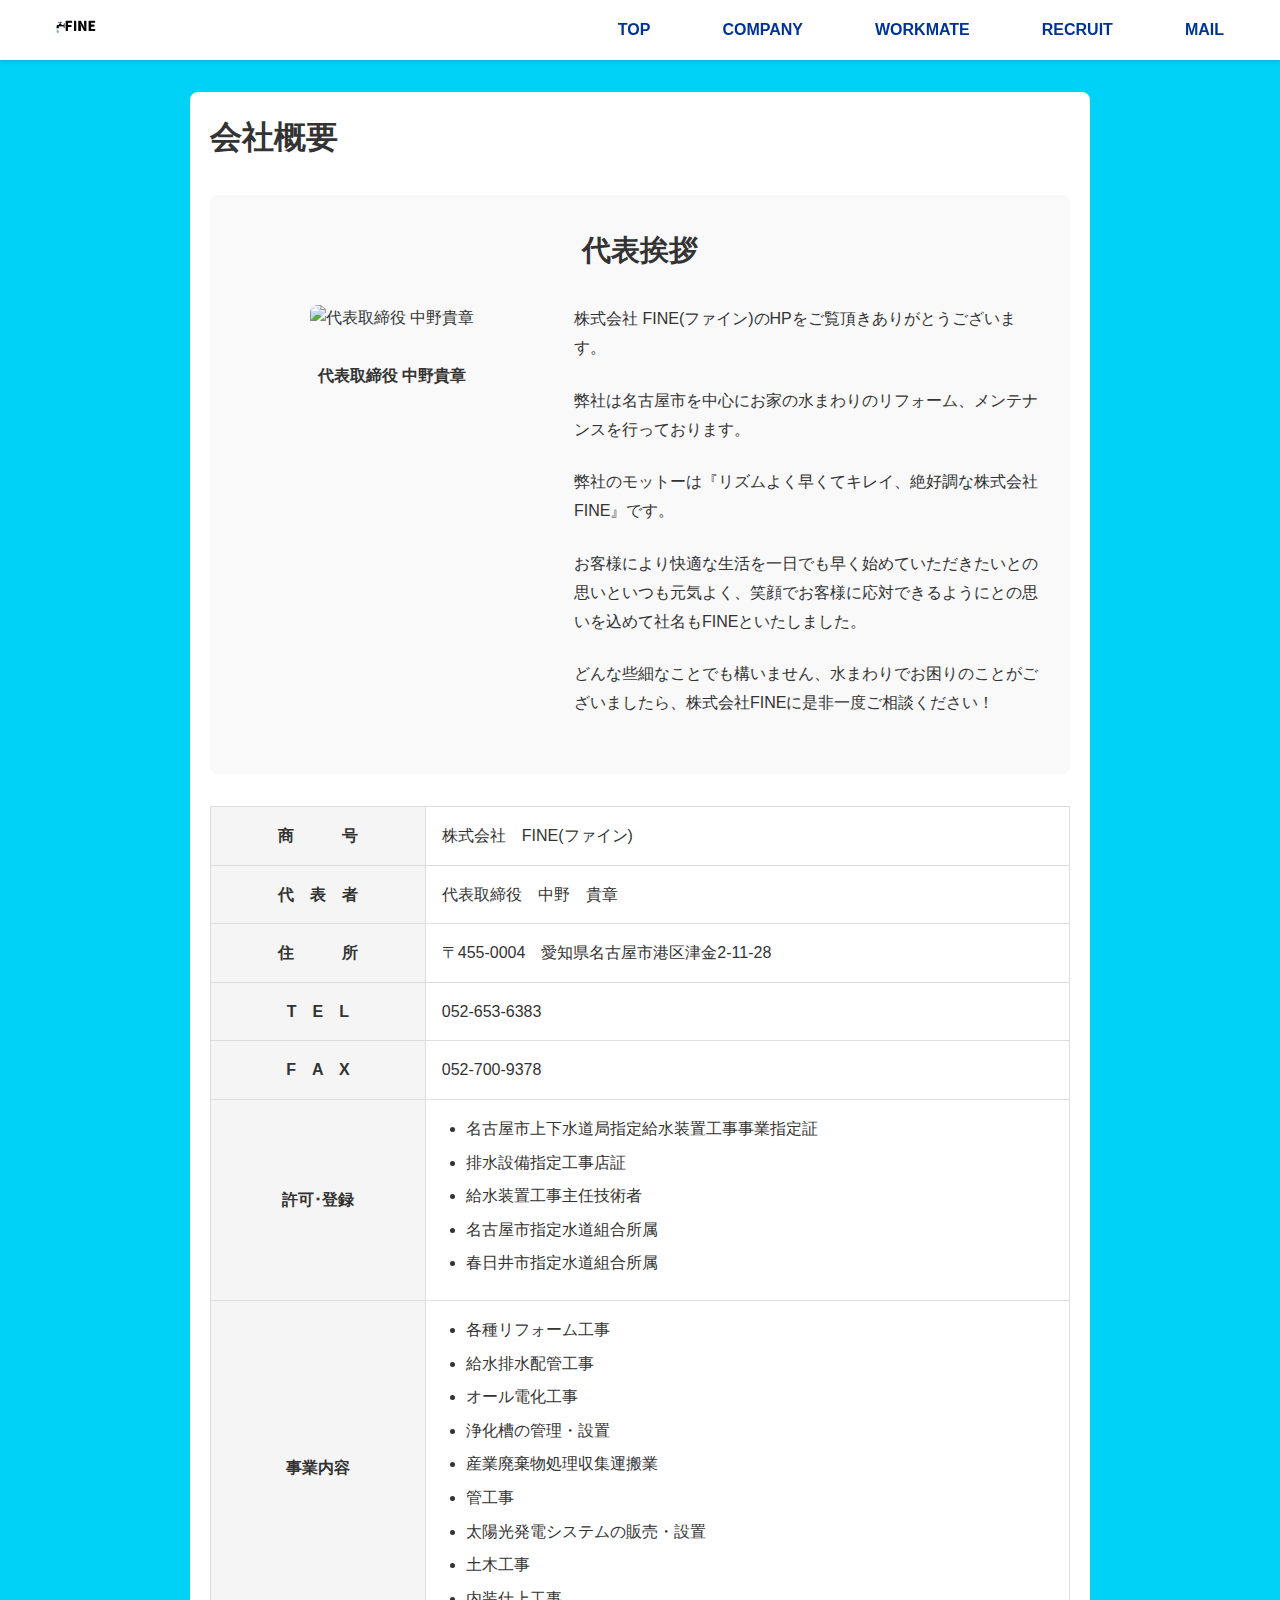
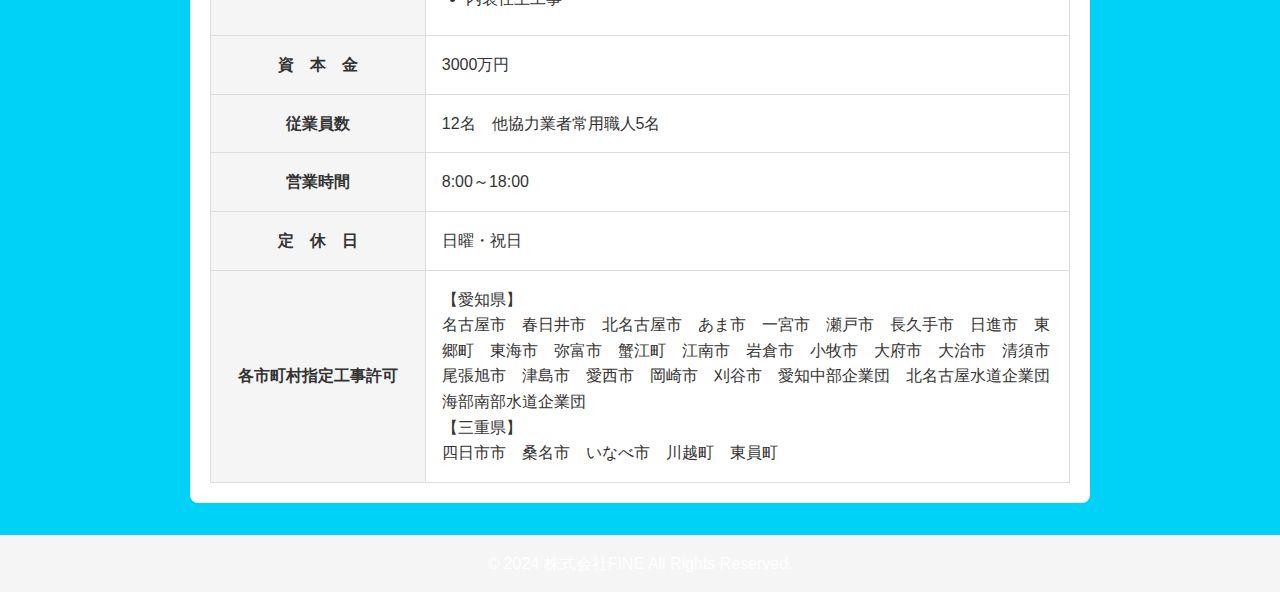
==== company.html @ 8efddee1 "Update company.html" ====
<!DOCTYPE html>
<html lang="ja">
<head>
    <meta charset="UTF-8">
    <meta name="viewport" content="width=device-width, initial-scale=1.0">
    <title>会社概要 - 株式会社FINE</title>
    <link rel="stylesheet" href="css/style.css">
    <link rel="stylesheet" href="css/layout.css">
</head>
<body>
    <header>
        <nav>
            <div class="logo">
                <a href="index.html">
                    <img src="Photoroom_20250212_174840.png" alt="FINE" class="logo-image">
                </a>
            </div>
            <ul>
                <li><a href="index.html">TOP</a></li>
                <li><a href="company.html">COMPANY</a></li>
                <li><a href="workmate.html">WORKMATE</a></li>
                <li><a href="recruit.html">RECRUIT</a></li>
                <li><a href="mail.html">MAIL</a></li>
            </ul>
        </nav>
    </header>

    <main>
        <section class="company-info">
            <h1>会社概要</h1>

            <!-- 代表挨拶セクションを追加 -->
            <div class="ceo-message">
                <h2>代表挨拶</h2>
                <div class="message-content">
                    <div class="ceo-image">
                        <img src="IMG＿ceo.png" alt="代表取締役 中野貴章">
                        <p class="ceo-name">代表取締役 中野貴章</p>
                    </div>
                    <div class="message-text">
                        <p>株式会社 FINE(ファイン)のHPをご覧頂きありがとうございます。</p>
                        <p>弊社は名古屋市を中心にお家の水まわりのリフォーム、メンテナンスを行っております。</p>
                        <p>弊社のモットーは『リズムよく早くてキレイ、絶好調な株式会社FINE』です。</p>
                        <p>お客様により快適な生活を一日でも早く始めていただきたいとの思いといつも元気よく、笑顔でお客様に応対できるようにとの思いを込めて社名もFINEといたしました。</p>
                        <p>どんな些細なことでも構いません、水まわりでお困りのことがございましたら、株式会社FINEに是非一度ご相談ください！</p>
                    </div>
                </div>
            </div>

            <table class="company-info-table">
                <tr>
                    <th>商　　　号</th>
                    <td>株式会社　FINE(ファイン)</td>
                </tr>
                <tr>
                    <th>代　表　者</th>
                    <td>代表取締役　中野　貴章</td>
                </tr>
                <tr>
                    <th>住　　　所</th>
                    <td>〒455-0004　愛知県名古屋市港区津金2-11-28</td>
                </tr>
                <tr>
                    <th>T　E　L</th>
                    <td>052-653-6383</td>
                </tr>
                <tr>
                    <th>F　A　X</th>
                    <td>052-700-9378</td>
                </tr>
                <tr>
                    <th>許可･登録</th>
                    <td>
                        <ul>
                            <li>名古屋市上下水道局指定給水装置工事事業指定証</li>
                            <li>排水設備指定工事店証</li>
                            <li>給水装置工事主任技術者</li>
                            <li>名古屋市指定水道組合所属</li>
                            <li>春日井市指定水道組合所属</li>
                        </ul>
                    </td>
                </tr>
                <tr>
                    <th>事業内容</th>
                    <td>
                        <ul>
                            <li>各種リフォーム工事</li>
                            <li>給水排水配管工事</li>
                            <li>オール電化工事</li>
                            <li>浄化槽の管理・設置</li>
                            <li>産業廃棄物処理収集運搬業</li>
                            <li>管工事</li>
                            <li>太陽光発電システムの販売・設置</li>
                            <li>土木工事</li>
                            <li>内装仕上工事</li>
                        </ul>
                    </td>
                </tr>
                <tr>
                    <th>資　本　金</th>
                    <td>3000万円</td>
                </tr>
                <tr>
                    <th>従業員数</th>
                    <td>12名　他協力業者常用職人5名</td>
                </tr>
                <tr>
                    <th>営業時間</th>
                    <td>8:00～18:00</td>
                </tr>
                <tr>
                    <th>定　休　日</th>
                    <td>日曜・祝日</td>
                 <tr>
                    <th>各市町村指定工事許可</th>
                    <td>
                        <p>【愛知県】</p>
                        <p>名古屋市　春日井市　北名古屋市　あま市　一宮市　瀬戸市　長久手市　日進市　東郷町　東海市　弥富市　蟹江町　江南市　岩倉市　小牧市　大府市　大治市　清須市　尾張旭市　津島市　愛西市　岡崎市　刈谷市　愛知中部企業団　北名古屋水道企業団　海部南部水道企業団</p>
                        <p>【三重県】</p>
                        <p>四日市市　桑名市　いなべ市　川越町　東員町</p>

                    </td>
                </tr>
            </table>
        </section>
    </main>

    <footer>
        <p>&copy; 2024 株式会社FINE All Rights Reserved.</p>
    </footer>
</body>
</html>
---- css/style.css ----
* {
    margin: 0;
    padding: 0;
    box-sizing: border-box;
}

body {
    margin: 0;
    padding: 0;
    min-height: 100vh;
    display: flex;
    flex-direction: column;
    overflow-x: hidden; /* 横スクロールを防止 */
    font-family: 'Helvetica Neue', Arial, sans-serif;
    line-height: 1.6;
    background-color: #00d1f6;  /* 明るい水色 */
    color: #333333;  /* 濃いグレー */
}

header {
    position: fixed;
    top: 0;
    left: 0;
    width: 100%;
    background-color: white;
    z-index: 1000;
    box-shadow: 0 2px 5px rgba(0,0,0,0.1);
    height: 60px;
}

nav {
    display: flex;
    justify-content: space-between;
    align-items: center;
    height: 100%;
    max-width: 1200px;  /* 追加：最大幅を設定 */
    margin: 0 auto;    /* 追加：中央揃え */
    padding: 0 40px;
}

.logo {
    display: flex;
    align-items: center;
}

.logo-image {
    height: 60px;
    width: auto;
    padding: 5px 0;
}

nav ul {
    display: flex;
    list-style: none;
    margin: 0;
    align-items: center;  /* 追加：縦方向の中央揃え */
}

nav ul li {
    margin-left: 2.5rem;
}

nav ul li a {
    color: #003399;
    text-decoration: none;
    font-weight: bold;
    font-size: 16px;  /* 追加：フォントサイズを統一 */
}

/* レスポンシブ対応 */
@media (max-width: 768px) {
    header {
        height: auto;
        min-height: 60px;
    }

    nav {
        flex-direction: column;
        padding: 10px 20px;
    }

    .logo-image {
        height: 40px;
    }

    nav ul {
        width: 100%;
        justify-content: center;
        padding: 0;
        gap: 15px;
        flex-wrap: wrap;
    }

    nav ul li {
        margin: 0;
    }

    nav ul li a {
        font-size: 14px;
        padding: 5px 10px;
    }

    /* スマホでのメインコンテンツの調整 */
    main {
        padding-top: 120px; /* スマホ用ヘッダーの高さに合わせて調整 */
    }

    /* ヒーローセクションの調整 */
    .hero {
        margin-top: 0; /* マージンをリセット */
    }
}

/* さらに小さい画面用の調整 */
@media (max-width: 480px) {
    main {
        padding-top: 140px; /* より小さい画面用にパディングを調整 */
    }

    .logo-image {
        height: 35px;  /* さらに小さい画面用にロゴサイズを調整 */
    }

    nav ul li {
        margin: 0.2rem 0.3rem;
    }

    nav ul li a {
        font-size: 0.8rem;
        padding: 4px 8px;
    }

    .hero h1 {
        font-size: 1.5rem;
    }
}

main {
    width: 100%;
    padding-top: 60px; /* ヘッダーの高さ分のパディングを追加 */
    margin: 0;
}

/* ヒーローセクションの基本設定 */
.hero {
    position: relative;
    width: 100vw;
    margin: 0;
    overflow: hidden;
    height: calc(100vh - 60px);  /* 変更: 戻す */
    display: flex;
    justify-content: center;
    align-items: center;
    left: 50%;
    transform: translateX(-50%);
    margin-top: 0; /* マージンをリセット */
}

/* 固定画像とスライドショーの共通設定 */
.hero-fixed,
.slideshow {
    position: absolute;
    top: 0;  /* 変更: 60pxから0に戻す */
    left: 0;
    transform: none;
    width: 100%;
    height: 100%;  /* 変更: 100%に戻す */
}

/* 画像の基本設定 */
.hero-fixed img,
.slide img {
    width: 100%;
    height: 100%;
    object-fit: cover;
    object-position: center center;  /* 変更: 明示的に中央配置を指定 */
}

/* スライドの設定 */
.slide {
    position: absolute;
    top: 50%;
    left: 50%;
    transform: translate(-50%, -50%);
    display: none;
    width: 100%;
    height: 100%;
}

.slide.active {
    display: block;
}

/* フェードアニメーション */
.fade {
    animation-name: fade;
    animation-duration: 1.5s;
}

@keyframes fade {
    from {opacity: 0.4}
    to {opacity: 1}
}

.plumber-illustration {
    width: 100%;
    height: auto;
    display: block;
    max-width: 100%;
    object-fit: contain;
}

.hero-content {
    width: 100%;
    background-color: #808080;
    padding: 1.5rem 0;
    text-align: center;
    position: relative;
    margin-top: -4px;
}

.hero h1 {
    color: #ffffff;
    font-size: 3rem;
    margin: 0;
    text-shadow: 1px 1px 3px rgba(0, 0, 0, 0.3);
}

.cta-button {
    display: inline-block;
    padding: 1rem 3rem;
    background-color: #ffffff;
    color: #003399;
    text-decoration: none;
    border-radius: 4px;
    font-weight: bold;
    transition: all 0.3s ease;
    margin-bottom: 0.5rem;
}

.cta-button:hover {
    background-color: #e6f3ff;
    color: #003399;
}

/* レスポンシブ設定 */
@media (max-width: 768px) {
    .hero {
        height: 400px; /* タブレット用の高さはそのまま */
    }

    .hero h1 {
        font-size: 2rem;
    }

    .plumber-illustration {
        width: 100%;
        height: auto;
    }

    .cta-button {
        padding: 0.8rem 2rem;
    }
}

@media (max-width: 480px) {
    .hero {
        height: 300px; /* スマートフォン用の高さ */
    }
}

.news ul {
    list-style: none;
    margin-top: 1rem;
}

.news li {
    padding: 0.5rem 0;
    border-bottom: 1px solid #eee;
}

.company-info,
main section {    /* すべてのメインコンテンツセクション */
    background-color: white;    /* コンテンツ部分は白背景に */
    padding: 20px;
    border-radius: 8px;
    margin: 20px auto;
    max-width: 1200px;
}

.company-info table {
    width: 100%;
    margin-top: 2rem;
}

.company-info th,
.company-info td {
    padding: 1rem;
    border: 1px solid #ddd;
}

.company-info p,
.company-info td {
    color: #333333;  /* 濃いグレー */
}

.member {
    margin: 2rem 0;
}

.job-posting {
    margin: 2rem 0;
}

.form-group {
    margin-bottom: 1rem;
}

label {
    display: block;
    margin-bottom: 0.5rem;
}

input,
textarea {
    width: 100%;
    padding: 0.5rem;
    margin-bottom: 1rem;
}

button {
    background-color: #333;
    color: #fff;
    padding: 0.5rem 2rem;
    border: none;
    cursor: pointer;
}

button:hover {
    background-color: #555;
}

footer {
    background-color: #333;
    color: #fff;
    text-align: center;
    padding: 1rem;
    margin-top: 2rem;
}

/* 代表挨拶のスタイル */
.ceo-message {
    margin: 3rem 0;
    padding: 2rem;
    background: #f9f9f9;
    border-radius: 8px;
}

.ceo-message h2 {
    font-size: 1.8rem;
    margin-bottom: 2rem;
    text-align: center;
    color: #333;
}

.message-content {
    display: flex;
    gap: 2rem;
    align-items: flex-start;
}

.ceo-image {
    flex: 0 0 300px;
    text-align: center;
}

.ceo-image img {
    width: 100%;
    border-radius: 8px;
    margin-bottom: 1rem;
}

.message-text {
    flex: 1;
}

.message-text p {
    margin-bottom: 1.5rem;
    line-height: 1.8;
}

.ceo-signature {
    text-align: right;
    font-weight: bold;
    margin-top: 2rem;
}

.ceo-name {
    font-weight: bold;
    margin-top: 1rem;
}

/* レスポンシブ対応 */
@media (max-width: 768px) {
    .message-content {
        flex-direction: column;
        align-items: center;
    }

    .ceo-image {
        margin-bottom: 2rem;
    }
}

/* カーソル共有のスタイル */
.shared-cursor {
    position: absolute;
    width: 2px;
    height: 20px;
    pointer-events: none;
    z-index: 1000;
    animation: blink 1s infinite;
}

@keyframes blink {
    50% { opacity: 0; }
}

.editor-name {
    position: absolute;
    font-size: 12px;
    background: inherit;
    padding: 2px 4px;
    border-radius: 3px;
    white-space: nowrap;
    transform: translateY(-100%);
}

[contenteditable="true"] {
    position: relative;
    outline: 1px dashed #ccc;
    padding: 5px;
    min-height: 1em;
}

[contenteditable="true"]:focus {
    outline: 2px solid #007bff;
}

.recruit-container {
    display: flex;
    margin: 20px;
}

.recruit-tabs {
    width: 200px;
    background: #f5f5f5;
    padding: 20px 0;
}

.recruit-tabs ul {
    list-style: none;
    padding: 0;
    margin: 0;
}

.recruit-tabs li {
    padding: 10px 20px;
    border-left: 4px solid transparent;
}

.recruit-tabs li:hover {
    background: #e0e0e0;
    border-left-color: #666;
}

.recruit-tabs a {
    text-decoration: none;
    color: #333;
    display: block;
}

.recruit-content {
    flex: 1;
    padding: 20px;
}

.tab-content {
    display: none;
    padding: 20px;
}

.tab-content.active {
    display: block;
}

/* タブの切り替えのためのJavaScript用スタイル */
.tab-content:target {
    display: block;
}

.recruit-message {
    background: #f5f5f5;
    padding: 2rem;
    margin-bottom: 2rem;
    border-radius: 8px;
}

.recruit-message p {
    margin-bottom: 1rem;
    line-height: 1.8;
}

.salary-table {
    margin: 2rem 0;
}

.salary-row {
    border-bottom: 1px solid #eee;
    padding: 1rem 0;
}

.salary-row h4 {
    color: #007bff;
    margin-bottom: 0.5rem;
}

.contact-info {
    background: #f8f9fa;
    padding: 1.5rem;
    border-radius: 8px;
    margin-top: 1rem;
}

.contact-info a {
    color: #007bff;
    text-decoration: none;
}

.contact-info a:hover {
    text-decoration: underline;
}

.footer-nav {
    background: #f8f9fa;
    padding: 2rem 0;
}

.footer-nav ul {
    display: flex;
    justify-content: center;
    flex-wrap: wrap;
    gap: 2rem;
    list-style: none;
}

.footer-nav a {
    color: #333;
    text-decoration: none;
}

.footer-nav a:hover {
    color: #007bff;
}

.copyright {
    text-align: center;
    padding: 1rem 0;
    background: #333;
    color: #fff;
}

.company-info-table ul {
    list-style: disc;  /* 黒丸のリストマーカーを設定 */
    padding-left: 1.5em;  /* 左の余白を追加 */
    margin: 0;
}

.company-info-table ul li {
    margin-bottom: 0.5rem;
}

.contact {
    max-width: 800px;
    margin: 0 auto;
    padding: 2rem;
}

.contact-intro {
    margin-bottom: 2rem;
}

.required-notice {
    color: #ff4444;
    margin: 1rem 0;
}

.contact-form {
    background: #f5f5f5;
    padding: 2rem;
    border-radius: 8px;
}

.form-group {
    margin-bottom: 1.5rem;
}

.form-group label {
    display: block;
    margin-bottom: 0.5rem;
    font-weight: bold;
}

.required {
    color: #ff4444;
    margin-left: 0.3rem;
}

.form-group input[type="text"],
.form-group input[type="email"],
.form-group input[type="tel"],
.form-group textarea {
    width: 100%;
    padding: 0.8rem;
    border: 1px solid #ddd;
    border-radius: 4px;
}

.radio-group {
    display: flex;
    flex-wrap: wrap;
    gap: 1rem;
    margin-top: 0.5rem;
}

.radio-label {
    display: inline-flex;
    align-items: center;
    margin-right: 1rem;
    white-space: nowrap;
}

/* ラジオボタンのスタイルを統一 */
.radio-label input[type="radio"] {
    margin: 0;
    width: 16px;  /* ラジオボタンのサイズを統一 */
    height: 16px;  /* ラジオボタンのサイズを統一 */
}

/* ラジオボタンとテキストの間隔を統一 */
.radio-text {
    margin-left: 8px;  /* ラジオボタンとテキストの間隔を統一 */
    font-size: 14px;  /* テキストサイズを統一 */
    line-height: 1;  /* 行の高さを統一 */
}

/* スマートフォン用のスタイル */
@media screen and (max-width: 480px) {
    .radio-group {
        flex-direction: row;
        flex-wrap: wrap;
        gap: 0.5rem 1rem;
    }
    
    .radio-label {
        margin: 0;  /* マージンをリセット */
    }

    .radio-text {
        margin-left: 6px;  /* スマホ用に少し狭める */
        font-size: 13px;  /* スマホ用に少し小さく */
    }
}

textarea {
    min-height: 150px;
}

.form-button {
    text-align: center;
    margin-top: 2rem;
}

.form-button button {
    background: #007bff;
    color: white;
    padding: 1rem 3rem;
    border: none;
    border-radius: 4px;
    cursor: pointer;
    font-size: 1.1rem;
}

.form-button button:hover {
    background: #0056b3;
}

.form-group input[type="text"]::placeholder {
    color: #999;
    font-size: 0.9em;
}

/* 郵便番号入力欄のスタイル */
#postal {
    width: 200px;  /* 郵便番号用に幅を調整 */
}

.address-group {
    display: flex;
    flex-direction: column;
    gap: 1rem;
}

.address-group select {
    width: 200px;
    padding: 0.8rem;
    border: 1px solid #ddd;
    border-radius: 4px;
    background-color: #fff;
}

.address-group select:focus {
    outline: none;
    border-color: #007bff;
}

/* セレクトボックスの矢印をカスタマイズ */
.address-group select {
    appearance: none;
    -webkit-appearance: none;
    -moz-appearance: none;
    background-image: url("data:image/svg+xml;charset=UTF-8,%3csvg xmlns='http://www.w3.org/2000/svg' viewBox='0 0 24 24' fill='none' stroke='currentColor' stroke-width='2' stroke-linecap='round' stroke-linejoin='round'%3e%3cpolyline points='6 9 12 15 18 9'%3e%3c/polyline%3e%3c/svg%3e");
    background-repeat: no-repeat;
    background-position: right 0.7rem center;
    background-size: 1em;
    padding-right: 2.5rem;
}

/* 採用ページのナビゲーション用スタイル */
.recruit-nav li a {
    color: #000000; /* 黒色に変更 */
    text-decoration: none;
    font-weight: bold;
    font-size: 1.1rem;
    transition: color 0.3s ease;
    display: block;
    padding: 8px 0;
}

.recruit-nav li a:hover {
    color: #333333; /* ホバー時の色も暗めに調整 */
}

/* 既存のナビゲーションリンクも黒に変更 */
.recruit-content ul li a {
    color: #000000;
    text-decoration: none;
    font-weight: bold;
}

.recruit-content ul li a:hover {
    color: #333333;
}

.workmate {
    max-width: 900px; /* 元の幅を維持 */
    margin: 0 auto;
    padding: 13px;
}

.workmate h1 {
    text-align: center;
    margin-bottom: 27px;
    font-size: 1.62rem; /* 10%縮小 */
}

.member-container {
    display: flex;
    flex-wrap: wrap;
    justify-content: center;
    gap: 30px; /* 元の間隔を維持 */
}

.member {
    width: calc(50% - 15px); /* 元の横幅比率を維持 */
    margin-bottom: 27px;
    text-align: center;
    padding: 13px;
    box-shadow: 0 2px 5px rgba(0,0,0,0.1);
    background: #fff;
}

.member img {
    width: 100%;
    max-width: 225px; /* 10%縮小 */
    height: auto;
    margin-bottom: 13px;
}

.member h3 {
    margin: 7px 0;
    color: #000;
    font-size: 1.08rem; /* 10%縮小 */
}

.member p {
    margin: 3px 0;
    line-height: 1.3;
    font-size: 0.81rem; /* 10%縮小 */
}

/* レスポンシブ対応 */
@media (max-width: 768px) {
    .member {
        width: 100%;
    }
    
    .workmate h1 {
        font-size: 1.35rem;
    }
    
    .member h3 {
        font-size: 0.99rem;
    }
    
    .member p {
        font-size: 0.77rem;
    }
}

@media screen and (max-width: 480px) {
    .radio-group {
        flex-direction: row;  /* 変更: columnからrowに */
        flex-wrap: wrap;
        gap: 0.5rem 1rem;  /* 縦0.5rem、横1remの間隔 */
    }
    
    .radio-label {
        margin-bottom: 0;  /* 変更: 下マージンを削除 */
        margin-right: 0;  /* 変更: 右マージンを削除 */
        min-width: auto;  /* 追加: 自然な幅に */
    }
}
---- css/layout.css ----
/* 全体のレイアウト制御 */
body {
    margin: 0;
    padding: 0;
    min-height: 100vh;
    display: flex;
    flex-direction: column;
}

main {
    max-width: 1200px;
    margin: 0 auto;
    padding: 2rem;
    width: 100%;
    box-sizing: border-box;
    flex: 1;
}

/* ヘッダーのスタイル */
header {
    width: 100%;
    background-color: #fff;
    box-shadow: 0 2px 4px rgba(0,0,0,0.1);
    position: sticky;
    top: 0;
    z-index: 1000;
}

header nav {
    max-width: 1200px;
    margin: 0 auto;
    padding: 1rem;
    display: flex;
    justify-content: space-between;
    align-items: center;
}

header nav ul {
    display: flex;
    list-style: none;
    margin: 0;
    padding: 0;
    gap: 2rem;
}

.logo-image {
    max-height: 50px;
    width: auto;
}

/* 会社概要ページのスタイル */
.company-info {
    max-width: 900px;
    margin: 0 auto;
}

.company-info-table {
    width: 100%;
    border-collapse: collapse;
    margin-top: 2rem;
}

.company-info-table th,
.company-info-table td {
    padding: 1rem;
    border: 1px solid #ddd;
}

.company-info-table th {
    background-color: #f5f5f5;
    width: 25%;
    white-space: nowrap;
}

.ceo-message {
    margin: 2rem 0;
}

.message-content {
    display: flex;
    gap: 2rem;
    align-items: flex-start;
}

.ceo-image {
    flex: 0 0 300px;
}

.ceo-image img {
    width: 100%;
    height: auto;
}

/* フッターのスタイル */
footer {
    width: 100%;
    background-color: #f5f5f5;
    padding: 1rem;
    text-align: center;
    margin-top: auto;
}

/* レスポンシブ対応 */
@media screen and (max-width: 768px) {
    main {
        padding: 1rem;
    }
    
    header nav {
        flex-direction: column;
        padding: 0.5rem;
    }
    
    header nav ul {
        flex-direction: column;
        width: 100%;
        gap: 0;
    }
    
    header nav ul li {
        width: 100%;
        text-align: center;
        padding: 0.5rem 0;
        border-bottom: 1px solid #eee;
    }
    
    .message-content {
        flex-direction: column;
    }
    
    .ceo-image {
        flex: none;
        width: 100%;
        max-width: 300px;
        margin: 0 auto;
    }
    
    .company-info-table {
        font-size: 14px;
    }
    
    .company-info-table th {
        width: 35%;
    }
    
    .company-info-table th,
    .company-info-table td {
        padding: 0.5rem;
    }
}

/* 小さな画面用の追加調整 */
@media screen and (max-width: 480px) {
    .company-info-table {
        font-size: 13px;
    }
    
    .company-info-table th {
        width: 40%;
    }
    
    .company-info-table ul {
        padding-left: 1.2rem;
    }
}

/* 共通スタイル */
.recruit-sections {
    max-width: 1200px;
    margin: 0 auto;
    padding: 20px;
}

.recruit-section {
    background: #fff;
    border-radius: 12px;
    box-shadow: 0 2px 10px rgba(0,0,0,0.1);
    margin-bottom: 30px;
    padding: 20px;
}

.section-content {
    padding: 15px;
}

/* メッセージボックス */
.message-box {
    background: #f5f5f5;
    padding: 20px;
    border-radius: 8px;
    margin: 20px 0;
}

/* 給与カード */
.salary-cards {
    display: grid;
    gap: 20px;
    margin: 20px 0;
}

.salary-card {
    background: #f5f5f5;
    padding: 15px;
    border-radius: 8px;
    text-align: center;
}

/* 応募ボタン */
.contact-buttons {
    display: grid;
    gap: 15px;
    margin-top: 20px;
}

.contact-btn {
    display: flex;
    flex-direction: column;
    align-items: center;
    padding: 15px;
    border-radius: 8px;
    text-decoration: none;
    color: #fff;
}

.phone-btn {
    background: #007bff;
}

.mail-btn {
    background: #28a745;
}

/* スマートフォン向けスタイル */
@media screen and (max-width: 768px) {
    .recruit-section {
        padding: 15px;
    }

    .section-content {
        padding: 10px;
    }

    .salary-cards {
        grid-template-columns: 1fr;
    }

    .contact-buttons {
        grid-template-columns: 1fr;
    }

    h2 {
        font-size: 1.5rem;
        margin-bottom: 15px;
    }

    h3 {
        font-size: 1.2rem;
        margin-bottom: 10px;
    }
}
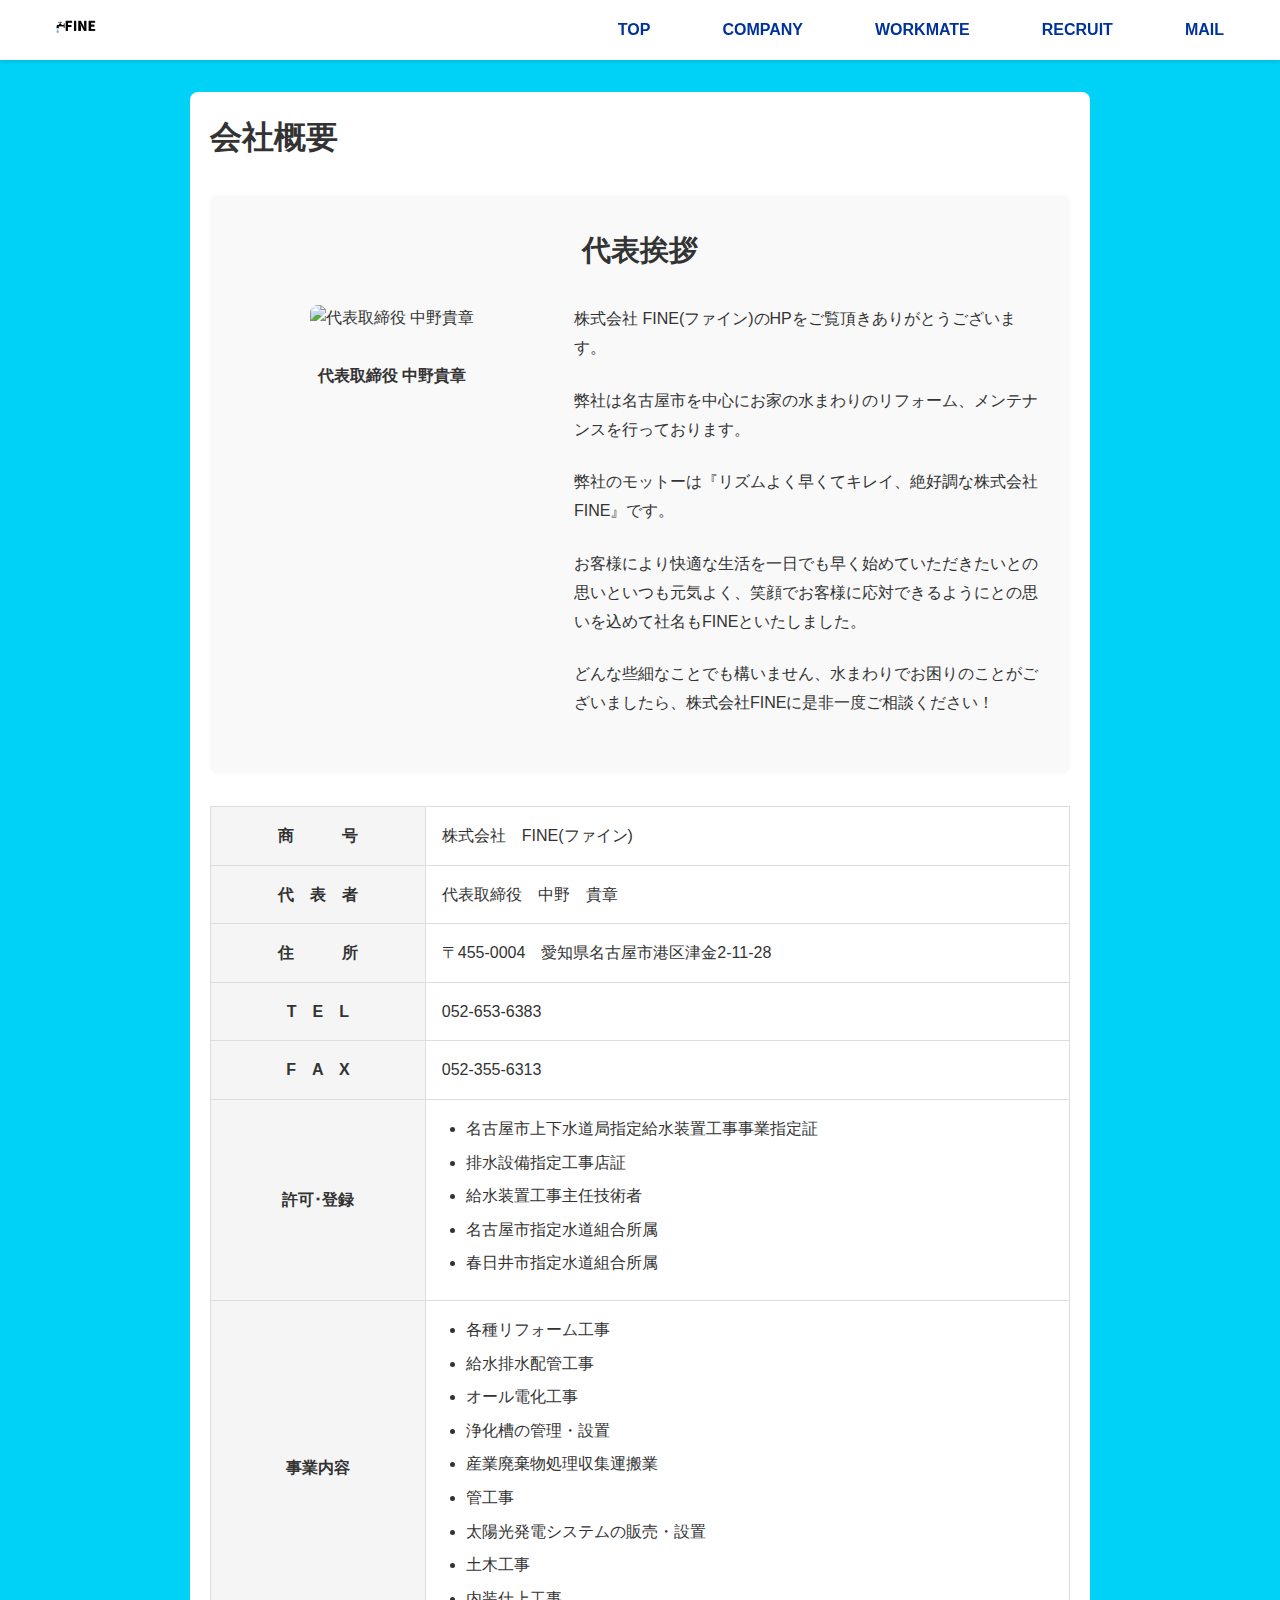
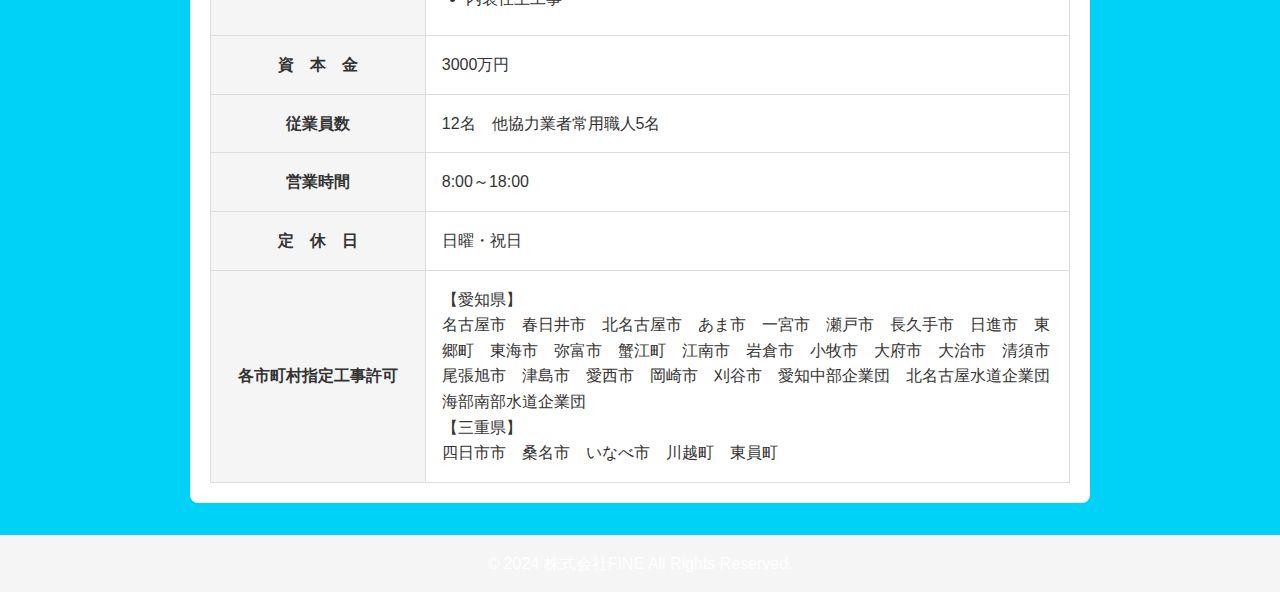
==== commit ef161828: "Update company.html" ====
--- a/company.html
+++ b/company.html
@@ -66,7 +66,7 @@
                 </tr>
                 <tr>
                     <th>F　A　X</th>
-                    <td>052-700-9378</td>
+                    <td>052-355-6313</td>
                 </tr>
                 <tr>
                     <th>許可･登録</th>
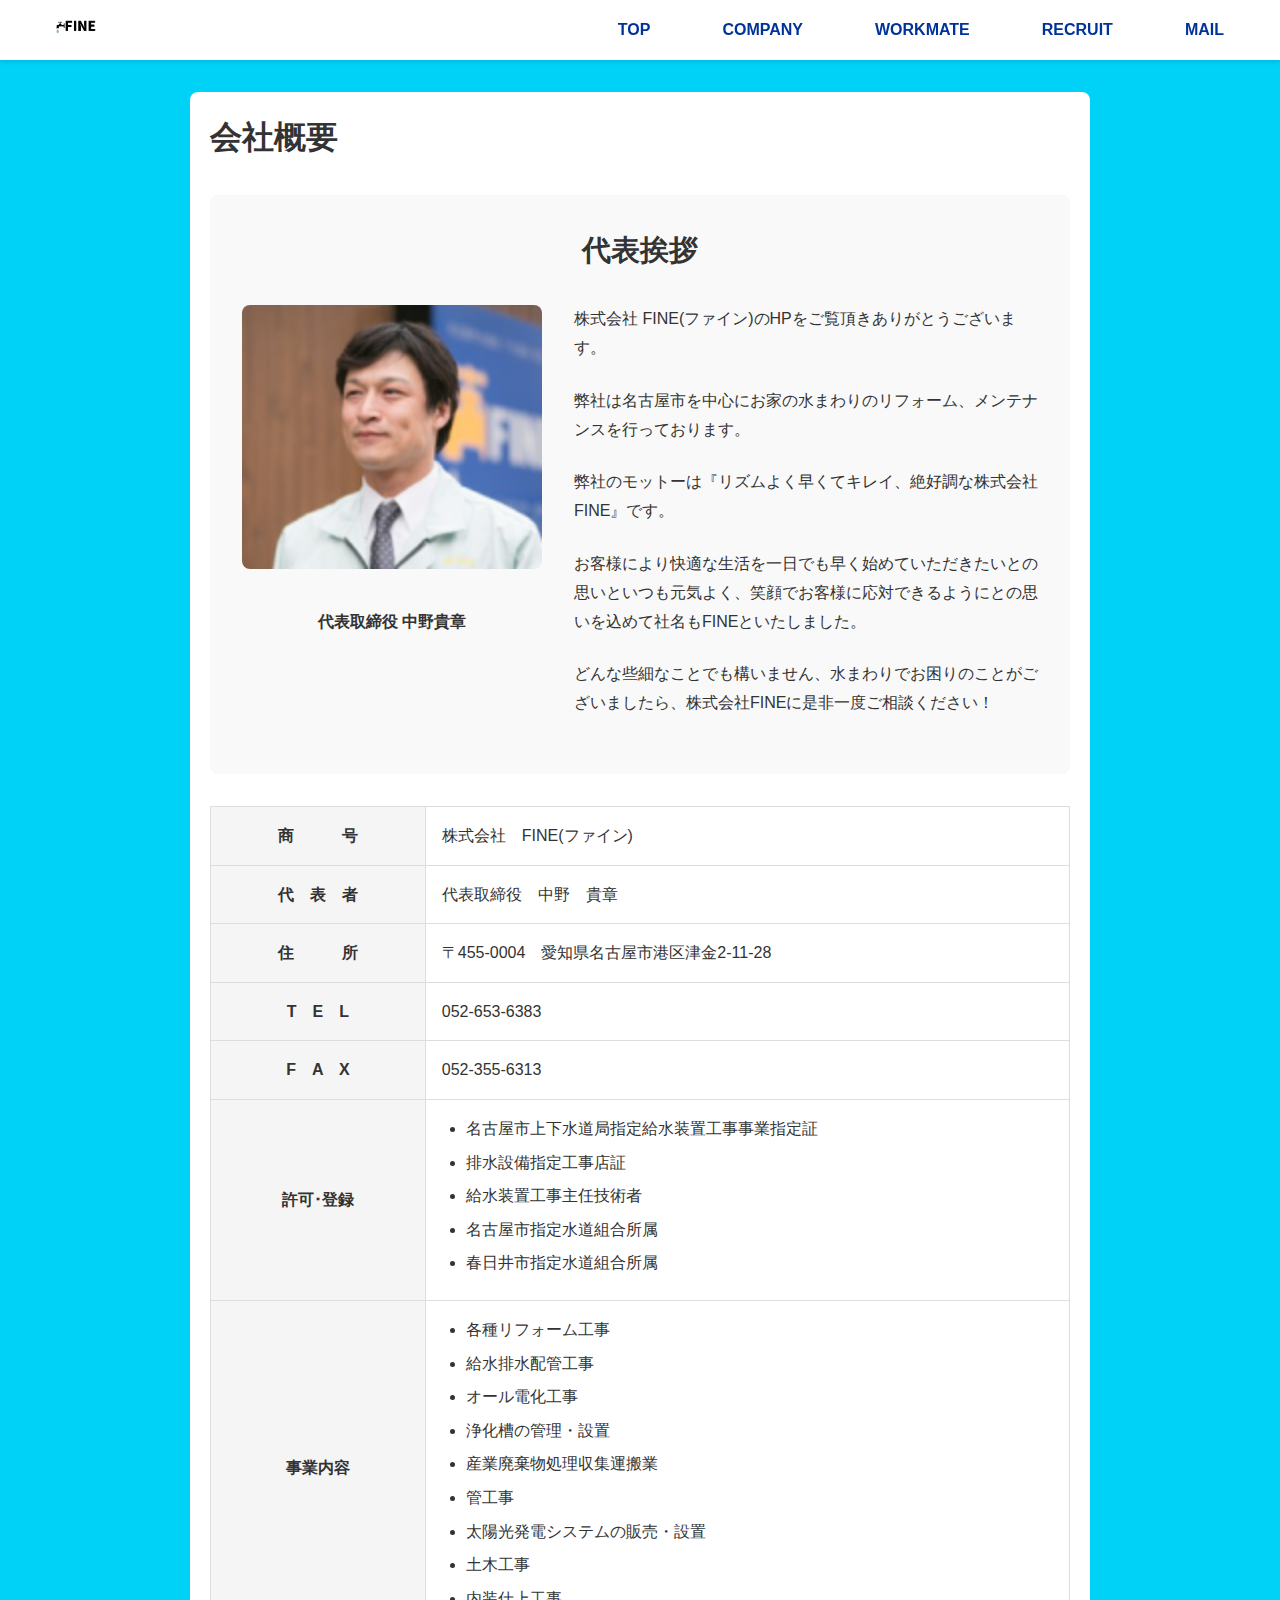
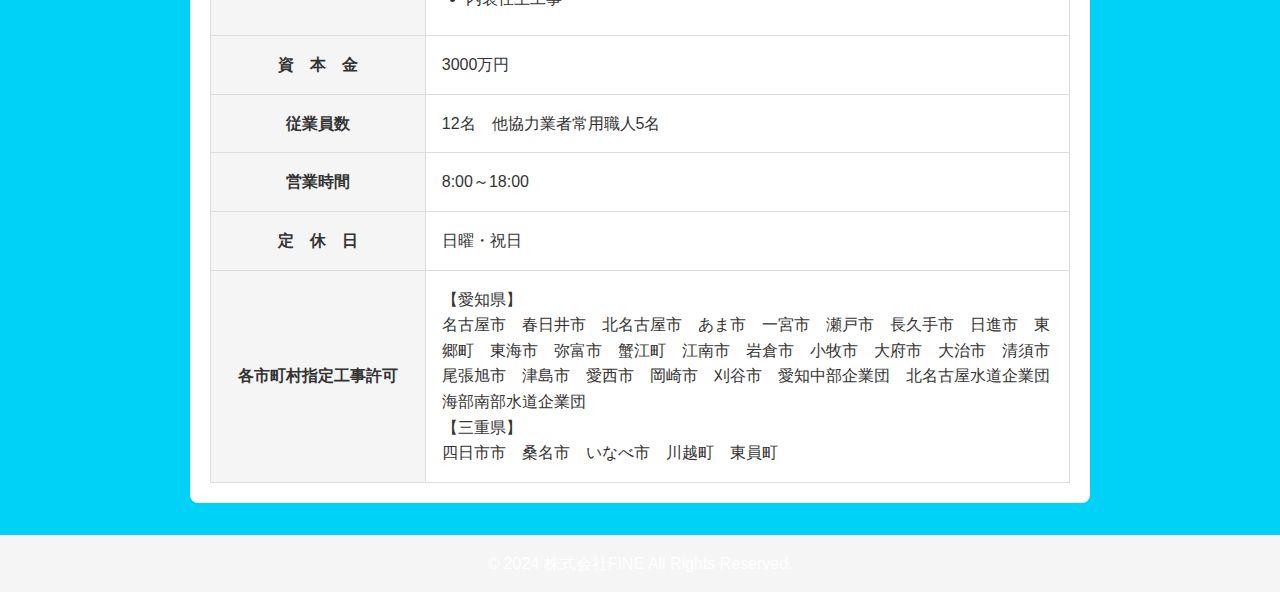
==== commit a8940265: "Update company.html" ====
--- a/company.html
+++ b/company.html
@@ -34,7 +34,7 @@
                 <h2>代表挨拶</h2>
                 <div class="message-content">
                     <div class="ceo-image">
-                        <img src="IMG＿ceo.png" alt="代表取締役 中野貴章">
+                        <img src="IMG_ceo.png" alt="代表取締役 中野貴章">
                         <p class="ceo-name">代表取締役 中野貴章</p>
                     </div>
                     <div class="message-text">
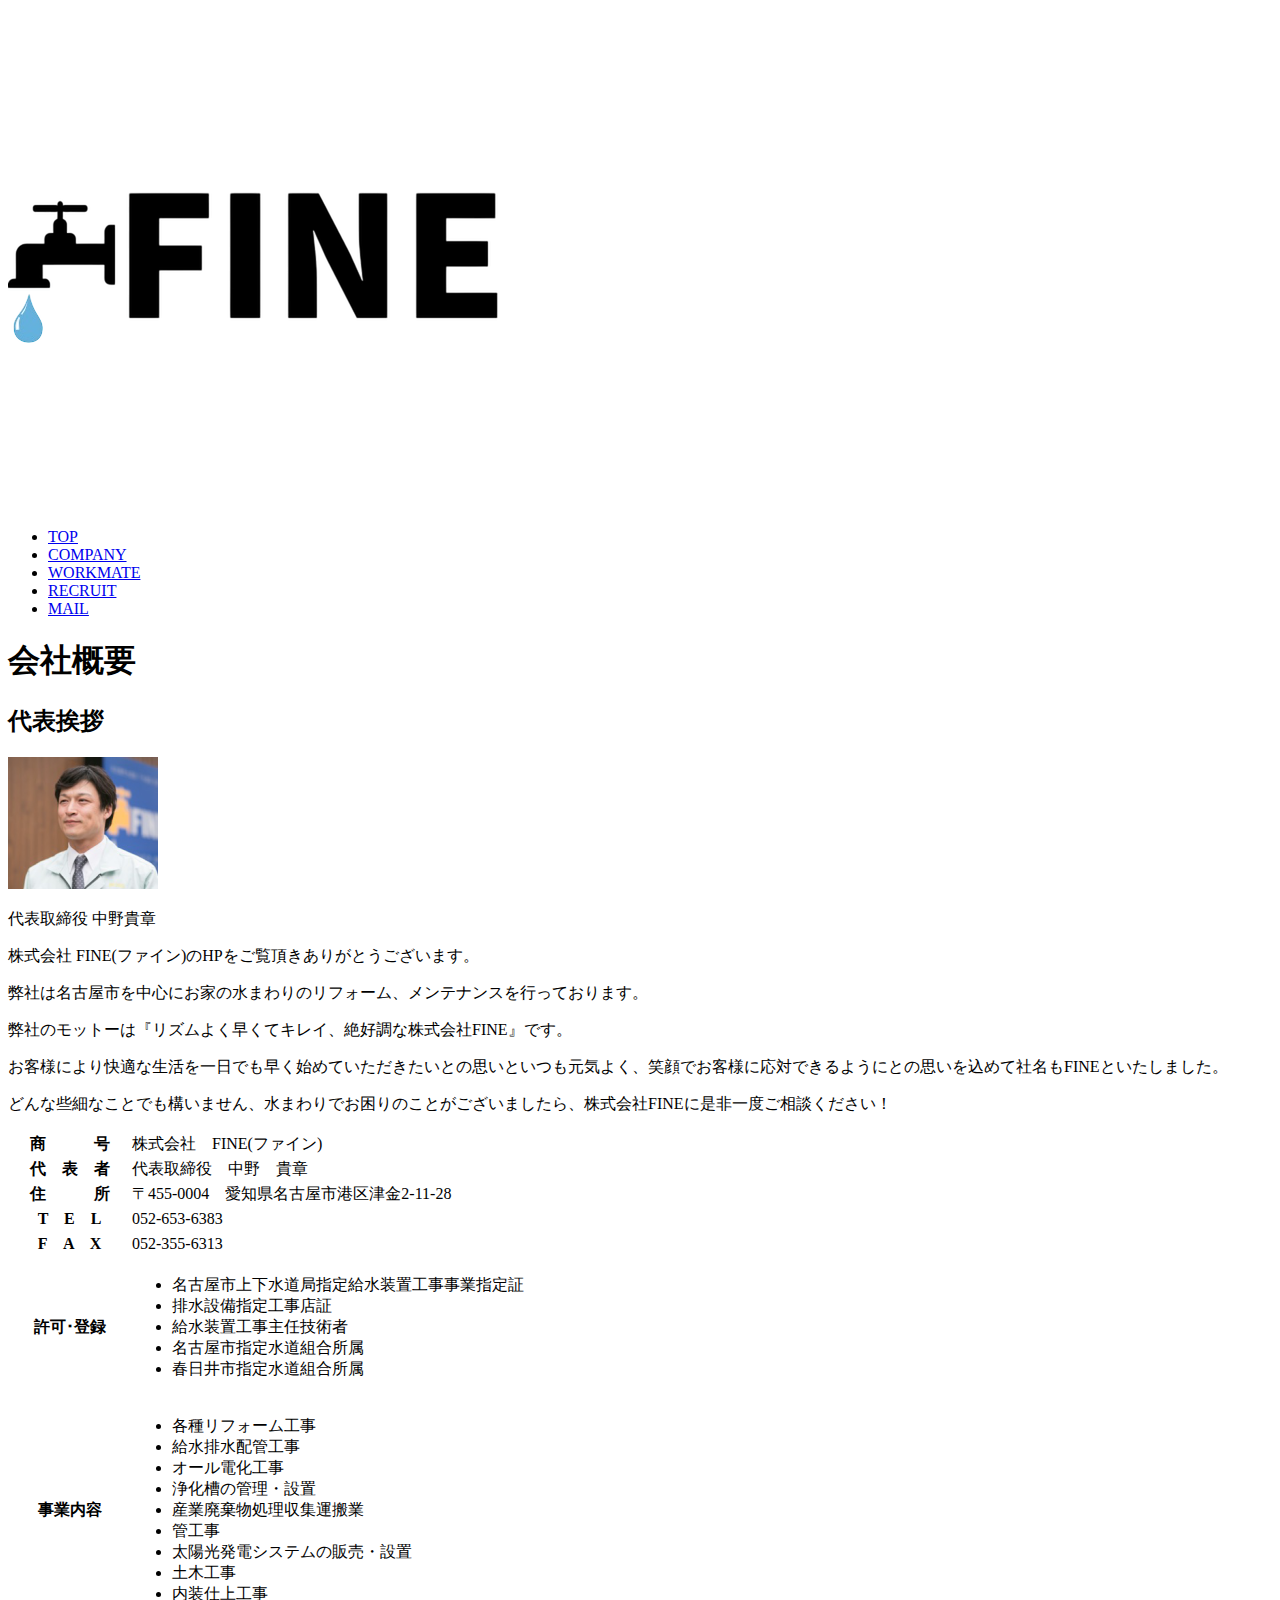
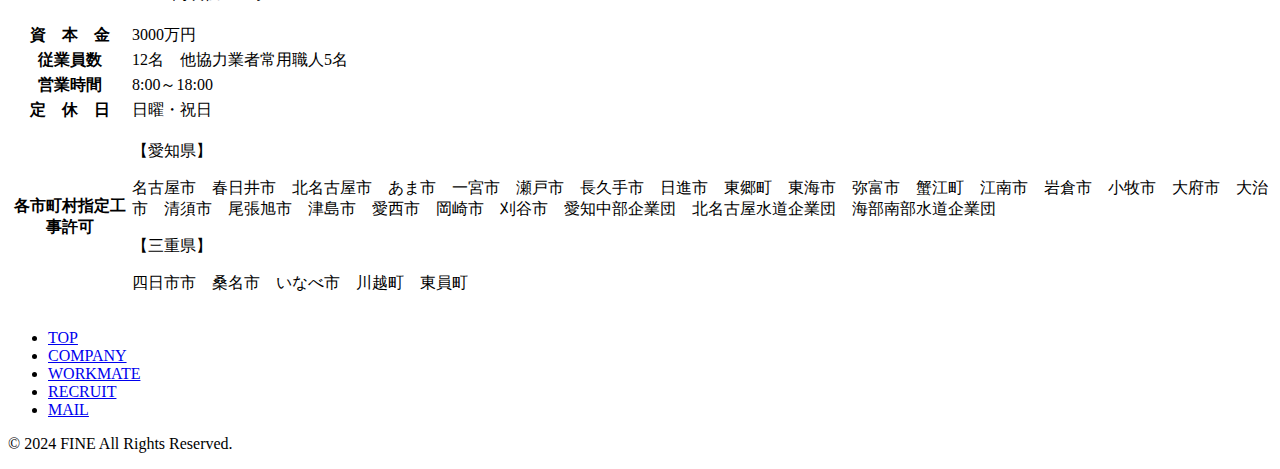
==== commit 63c42658: "Add files via upload" ====
--- a/company.html
+++ b/company.html
@@ -3,11 +3,11 @@
 <head>
     <meta charset="UTF-8">
     <meta name="viewport" content="width=device-width, initial-scale=1.0">
-    <title>会社概要 - 株式会社FINE</title>
+    <title>会社概要 - FINE</title>
     <link rel="stylesheet" href="css/style.css">
-    <link rel="stylesheet" href="css/layout.css">
 </head>
 <body>
+    <!-- ヘッダー -->
     <header>
         <nav>
             <div class="logo">
@@ -25,13 +25,14 @@
         </nav>
     </header>
 
+    <!-- メインコンテンツ -->
     <main>
-        <section class="company-info">
-            <h1>会社概要</h1>
-
-            <!-- 代表挨拶セクションを追加 -->
+        <section class="company-section">
+            <h1 class="section-title">会社概要</h1>
+            
+            <!-- 代表挨拶を追加 -->
             <div class="ceo-message">
-                <h2>代表挨拶</h2>
+                <h2 class="section-subtitle">代表挨拶</h2>
                 <div class="message-content">
                     <div class="ceo-image">
                         <img src="IMG_ceo.png" alt="代表取締役 中野貴章">
@@ -111,22 +112,32 @@
                 <tr>
                     <th>定　休　日</th>
                     <td>日曜・祝日</td>
-                 <tr>
+                </tr>
+                <tr>
                     <th>各市町村指定工事許可</th>
                     <td>
                         <p>【愛知県】</p>
                         <p>名古屋市　春日井市　北名古屋市　あま市　一宮市　瀬戸市　長久手市　日進市　東郷町　東海市　弥富市　蟹江町　江南市　岩倉市　小牧市　大府市　大治市　清須市　尾張旭市　津島市　愛西市　岡崎市　刈谷市　愛知中部企業団　北名古屋水道企業団　海部南部水道企業団</p>
                         <p>【三重県】</p>
                         <p>四日市市　桑名市　いなべ市　川越町　東員町</p>
-
                     </td>
                 </tr>
             </table>
         </section>
     </main>
 
+    <!-- フッター -->
     <footer>
-        <p>&copy; 2024 株式会社FINE All Rights Reserved.</p>
+        <div class="footer-nav">
+            <ul>
+                <li><a href="index.html">TOP</a></li>
+                <li><a href="company.html">COMPANY</a></li>
+                <li><a href="workmate.html">WORKMATE</a></li>
+                <li><a href="recruit.html">RECRUIT</a></li>
+                <li><a href="mail.html">MAIL</a></li>
+            </ul>
+            <p class="copyright">&copy; 2024 FINE All Rights Reserved.</p>
+        </div>
     </footer>
 </body>
-</html> 
+</html> 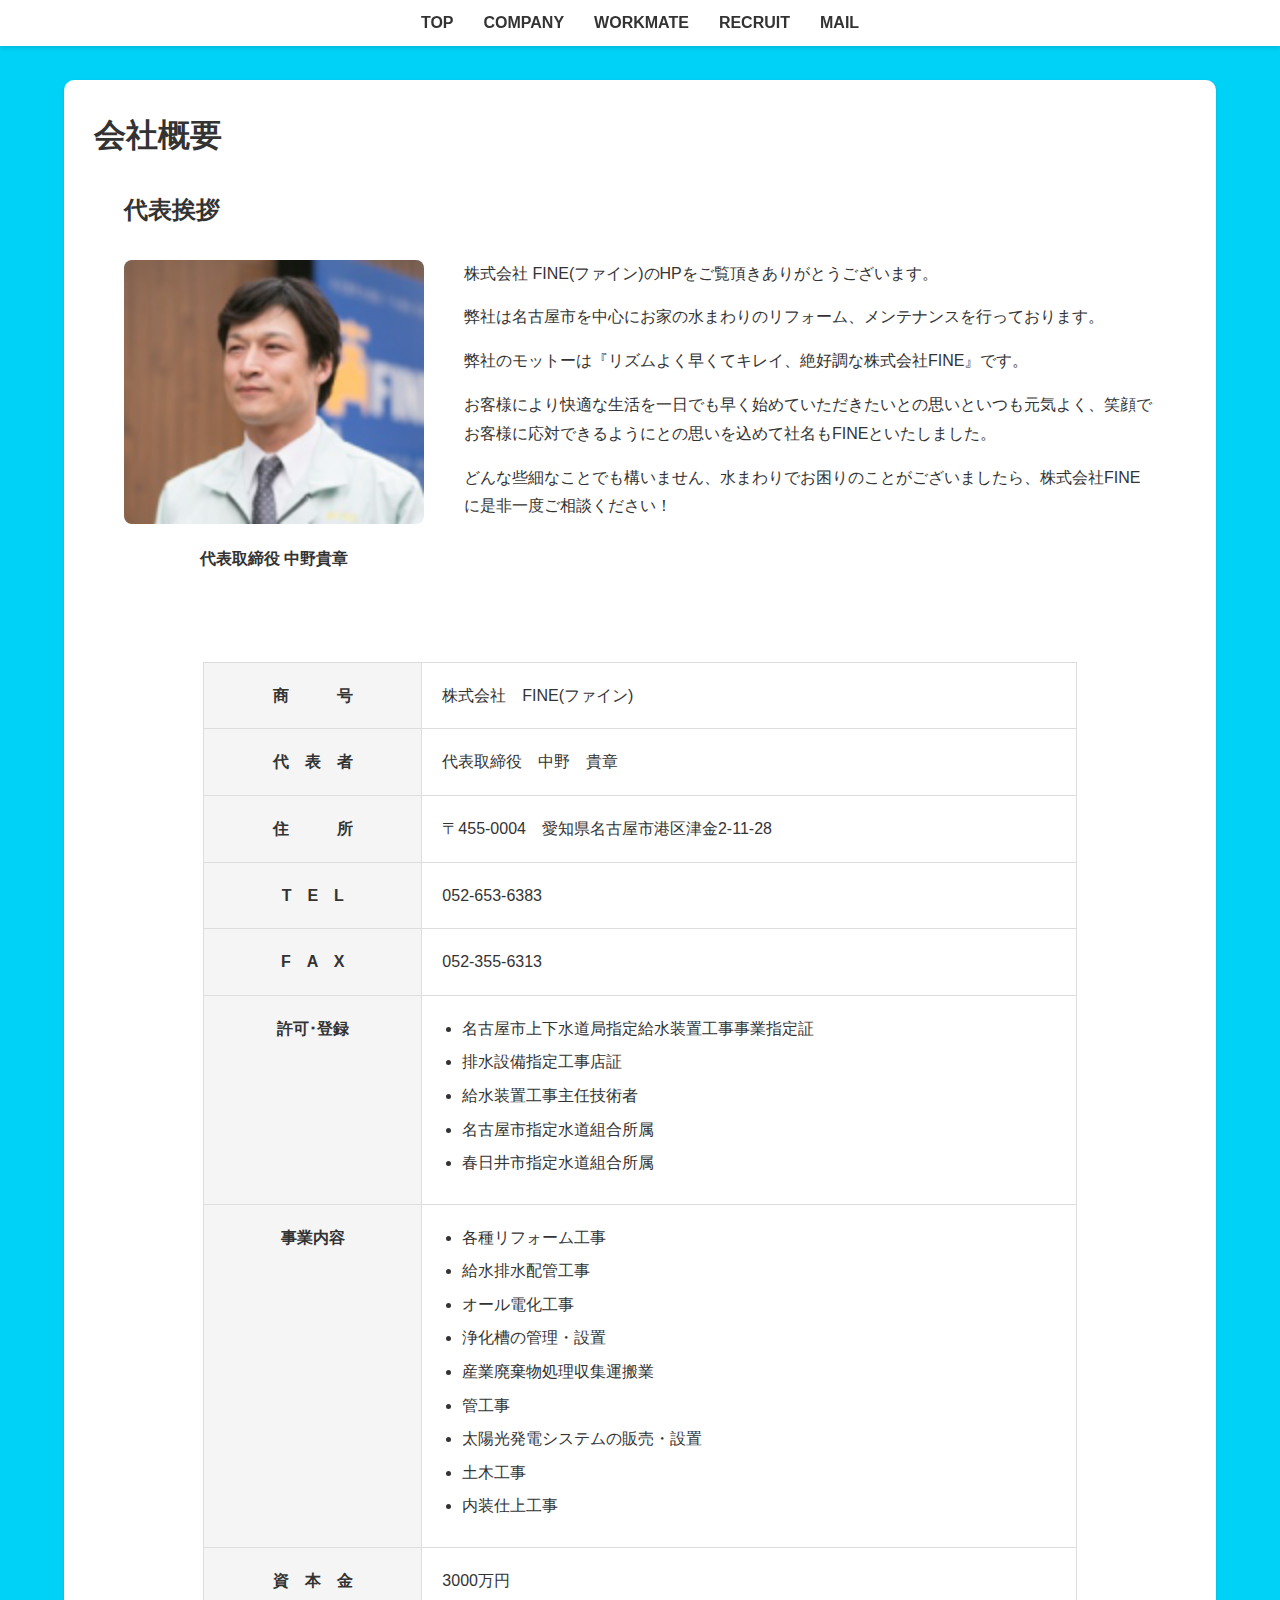
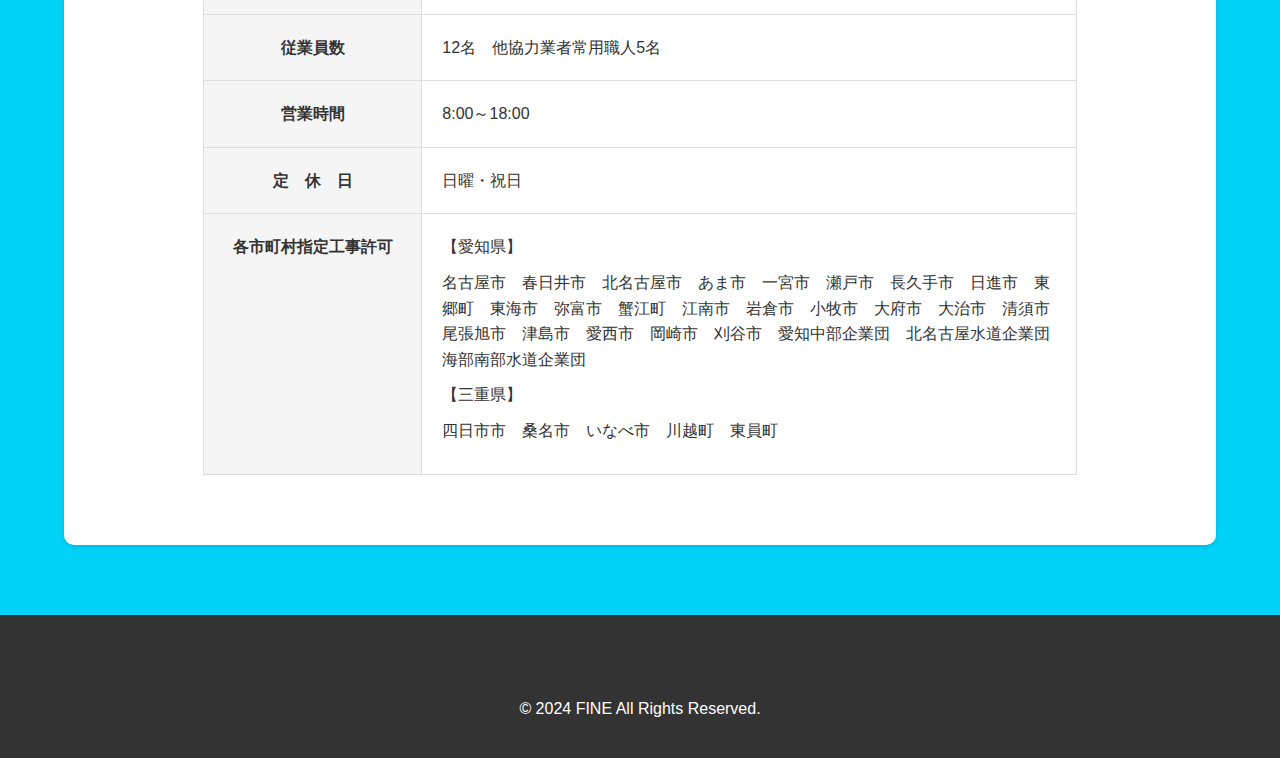
==== commit 5a6f047e: "Update company.html" ====
--- a/company.html
+++ b/company.html
@@ -10,11 +10,6 @@
     <!-- ヘッダー -->
     <header>
         <nav>
-            <div class="logo">
-                <a href="index.html">
-                    <img src="Photoroom_20250212_174840.png" alt="FINE" class="logo-image">
-                </a>
-            </div>
             <ul>
                 <li><a href="index.html">TOP</a></li>
                 <li><a href="company.html">COMPANY</a></li>
@@ -140,4 +135,4 @@
         </div>
     </footer>
 </body>
-</html> +</html> 
--- a/css/style.css
+++ b/css/style.css
@@ -0,0 +1,906 @@
+* {
+    margin: 0;
+    padding: 0;
+    box-sizing: border-box;
+}
+
+body {
+    margin: 0;
+    padding: 0;
+    min-height: 100vh;
+    display: flex;
+    flex-direction: column;
+    font-family: 'Helvetica Neue', Arial, sans-serif;
+    line-height: 1.6;
+    background-color: #00d1f6;
+    color: #333333;
+    width: 100%;
+    overflow-x: hidden;
+}
+
+header {
+    background-color: white;
+    position: fixed;
+    width: 100%;
+    top: 0;
+    z-index: 1000;
+    box-shadow: 0 2px 4px rgba(0,0,0,0.1);
+}
+
+nav {
+    display: flex;
+    justify-content: center;
+    align-items: center;
+    padding: 10px 20px;
+    max-width: 1200px;
+    margin: 0 auto;
+}
+
+nav ul {
+    display: flex;
+    list-style: none;
+    margin: 0;
+    padding: 0;
+    gap: 30px;
+}
+
+nav ul li a {
+    text-decoration: none;
+    color: #333;
+    font-weight: bold;
+}
+
+@media (max-width: 768px) {
+    nav {
+        padding: 10px;
+    }
+
+    nav ul {
+        gap: 15px;
+    }
+
+    nav ul li a {
+        font-size: 14px;
+        padding: 5px;
+    }
+}
+
+@media (max-width: 480px) {
+    nav ul li a {
+        font-size: 12px;
+    }
+}
+
+main {
+    width: 100%;
+    margin: 0 auto;
+    padding: 80px 0 40px;
+    flex: 1;
+}
+
+.hero {
+    position: relative;
+    width: 100%;
+    max-width: 1200px;
+    margin: 80px auto 30px;
+    overflow: hidden;
+    height: 600px;
+    background-color: white;
+    border-radius: 8px;
+    box-shadow: 0 2px 10px rgba(0,0,0,0.1);
+}
+
+.hero-fixed,
+.slideshow {
+    position: absolute;
+    width: 100%;
+    height: 100%;
+    top: 0;
+    left: 0;
+}
+
+.hero-fixed img,
+.slide img {
+    width: 100%;
+    height: 100%;
+    object-fit: cover;
+    object-position: center;
+}
+
+.slide {
+    position: absolute;
+    top: 0;
+    left: 0;
+    width: 100%;
+    height: 100%;
+    display: none;
+    display: flex;
+    justify-content: center;
+    align-items: center;
+}
+
+.slide.active {
+    display: flex;
+}
+
+.fade {
+    animation-name: fade;
+    animation-duration: 1.5s;
+}
+
+@keyframes fade {
+    from {opacity: 0.4}
+    to {opacity: 1}
+}
+
+.plumber-illustration {
+    width: 100%;
+    height: auto;
+    display: block;
+    max-width: 100%;
+    object-fit: contain;
+}
+
+.hero-content {
+    width: 100%;
+    background-color: #808080;
+    padding: 1.5rem 0;
+    text-align: center;
+    position: relative;
+    margin-top: -4px;
+}
+
+.hero h1 {
+    color: #ffffff;
+    font-size: 3rem;
+    margin: 0;
+    text-shadow: 1px 1px 3px rgba(0, 0, 0, 0.3);
+}
+
+.cta-button {
+    display: inline-block;
+    padding: 1rem 3rem;
+    background-color: #ffffff;
+    color: #003399;
+    text-decoration: none;
+    border-radius: 4px;
+    font-weight: bold;
+    transition: all 0.3s ease;
+    margin-bottom: 0.5rem;
+}
+
+.cta-button:hover {
+    background-color: #e6f3ff;
+    color: #003399;
+}
+
+@media (max-width: 768px) {
+    .hero {
+        height: 400px;
+        margin: 120px auto 20px;
+        width: 85%;
+    }
+
+    .hero h1 {
+        font-size: 2rem;
+    }
+
+    .plumber-illustration {
+        width: 100%;
+        height: auto;
+    }
+
+    .cta-button {
+        padding: 0.8rem 2rem;
+    }
+}
+
+@media (max-width: 480px) {
+    .hero {
+        height: 300px;
+        margin: 140px auto 15px;
+        width: 80%;
+    }
+}
+
+.news ul {
+    list-style: none;
+    margin-top: 1rem;
+}
+
+.news li {
+    padding: 0.5rem 0;
+    border-bottom: 1px solid #eee;
+}
+
+section, 
+.company-info,
+.workmate,
+.recruit-content,
+.contact {
+    width: 90%;
+    max-width: 1200px;
+    margin: 0 auto 30px;
+    padding: 30px;
+    background-color: white;
+    border-radius: 10px;
+    box-shadow: 0 2px 4px rgba(0,0,0,0.1);
+}
+
+.company-info-table {
+    width: 80%;
+    margin: 40px auto;
+    border-collapse: collapse;
+    background-color: white;
+}
+
+.company-info-table th,
+.company-info-table td {
+    padding: 20px;
+    border: 1px solid #ddd;
+    line-height: 1.6;
+}
+
+.company-info-table th {
+    width: 25%;
+    background-color: #f5f5f5;
+    font-weight: bold;
+    text-align: center;
+    vertical-align: top;
+}
+
+.company-info-table td {
+    width: 75%;
+}
+
+.company-info-table td ul {
+    margin: 0;
+    padding-left: 20px;
+}
+
+.company-info-table td p {
+    margin: 0 0 10px 0;
+}
+
+@media (max-width: 768px) {
+    .company-info-table {
+        width: 95%;
+        margin: 20px auto;
+    }
+
+    .company-info-table th,
+    .company-info-table td {
+        padding: 15px;
+    }
+}
+
+.member {
+    margin: 2rem 0;
+}
+
+.job-posting {
+    margin: 2rem 0;
+}
+
+.form-group {
+    margin-bottom: 1rem;
+}
+
+label {
+    display: block;
+    margin-bottom: 0.5rem;
+}
+
+input,
+textarea {
+    width: 100%;
+    padding: 0.5rem;
+    margin-bottom: 1rem;
+}
+
+button {
+    background-color: #333;
+    color: #fff;
+    padding: 0.5rem 2rem;
+    border: none;
+    cursor: pointer;
+}
+
+button:hover {
+    background-color: #555;
+}
+
+footer {
+    width: 100%;
+    background-color: #333;
+    color: white;
+    text-align: center;
+    padding: 40px 0 20px;
+    margin-top: auto;
+}
+
+.ceo-message {
+    margin-bottom: 60px;
+    background-color: #fff;
+    padding: 30px;
+    border-radius: 8px;
+}
+
+.message-content {
+    display: flex;
+    gap: 40px;
+    align-items: flex-start;
+    margin-top: 30px;
+}
+
+.ceo-image {
+    flex: 0 0 300px;
+    text-align: center;
+}
+
+.ceo-image img {
+    width: 100%;
+    height: auto;
+    border-radius: 8px;
+    margin-bottom: 15px;
+}
+
+.ceo-name {
+    font-weight: bold;
+    font-size: 16px;
+    margin: 0;
+}
+
+.message-text {
+    flex: 1;
+}
+
+.message-text p {
+    margin-bottom: 15px;
+    line-height: 1.8;
+}
+
+@media (max-width: 768px) {
+    .ceo-message {
+        margin-bottom: 40px;
+        padding: 20px;
+    }
+
+    .message-content {
+        flex-direction: column;
+        gap: 20px;
+    }
+
+    .ceo-image {
+        flex: none;
+        width: 100%;
+        max-width: 300px;
+        margin: 0 auto;
+    }
+}
+
+.shared-cursor {
+    position: absolute;
+    width: 2px;
+    height: 20px;
+    pointer-events: none;
+    z-index: 1000;
+    animation: blink 1s infinite;
+}
+
+@keyframes blink {
+    50% { opacity: 0; }
+}
+
+.editor-name {
+    position: absolute;
+    font-size: 12px;
+    background: inherit;
+    padding: 2px 4px;
+    border-radius: 3px;
+    white-space: nowrap;
+    transform: translateY(-100%);
+}
+
+[contenteditable="true"] {
+    position: relative;
+    outline: 1px dashed #ccc;
+    padding: 5px;
+    min-height: 1em;
+}
+
+[contenteditable="true"]:focus {
+    outline: 2px solid #007bff;
+}
+
+.recruit-container {
+    width: 90%;
+    max-width: 1200px;
+    margin: 0 auto 30px;
+    display: flex;
+    flex-direction: column;
+    background-color: white;
+    border-radius: 10px;
+    box-shadow: 0 2px 4px rgba(0,0,0,0.1);
+}
+
+.recruit-tabs {
+    width: 100%;
+    padding: 20px;
+    background: #f5f5f5;
+    border-radius: 10px 10px 0 0;
+    display: flex;
+    flex-wrap: wrap;
+    justify-content: center;
+    gap: 10px;
+}
+
+.recruit-tabs button {
+    padding: 10px 20px;
+    border: none;
+    background: #fff;
+    border-radius: 5px;
+    cursor: pointer;
+    white-space: nowrap;
+}
+
+.recruit-tabs button.active {
+    background: #007bff;
+    color: white;
+}
+
+.recruit-content {
+    flex: 1;
+    padding: 20px;
+    width: 100%;
+    max-width: none;
+    margin: 0;
+    background: none;
+    box-shadow: none;
+}
+
+.tab-content {
+    display: none;
+    padding: 20px;
+}
+
+.tab-content.active {
+    display: block;
+}
+
+.tab-content img {
+    max-width: 100%;
+    height: auto;
+    margin: 10px 0;
+}
+
+.recruit-message {
+    background: #f5f5f5;
+    padding: 2rem;
+    margin-bottom: 2rem;
+    border-radius: 8px;
+}
+
+.recruit-message p {
+    margin-bottom: 1rem;
+    line-height: 1.8;
+}
+
+.salary-table {
+    margin: 2rem 0;
+}
+
+.salary-row {
+    border-bottom: 1px solid #eee;
+    padding: 1rem 0;
+}
+
+.salary-row h4 {
+    color: #007bff;
+    margin-bottom: 0.5rem;
+}
+
+.contact-info {
+    background: #f8f9fa;
+    padding: 1.5rem;
+    border-radius: 8px;
+    margin-top: 1rem;
+}
+
+.contact-info a {
+    color: #007bff;
+    text-decoration: none;
+}
+
+.contact-info a:hover {
+    text-decoration: underline;
+}
+
+.footer-nav {
+    width: 1200px;
+    margin: 0 auto;
+    padding: 0;
+}
+
+.footer-nav ul {
+    display: flex;
+    justify-content: center;
+    flex-wrap: wrap;
+    gap: 2rem;
+    list-style: none;
+}
+
+.footer-nav a {
+    color: #333;
+    text-decoration: none;
+}
+
+.footer-nav a:hover {
+    color: #007bff;
+}
+
+.copyright {
+    text-align: center;
+    padding: 1rem 0;
+    background: #333;
+    color: #fff;
+}
+
+.company-info-table ul {
+    list-style: disc;
+    padding-left: 1.5em;
+    margin: 0;
+}
+
+.company-info-table ul li {
+    margin-bottom: 0.5rem;
+}
+
+.contact {
+    max-width: 800px;
+    margin: 0 auto;
+    padding: 2rem;
+}
+
+.contact-intro {
+    margin-bottom: 2rem;
+}
+
+.required-notice {
+    color: #ff4444;
+    margin: 1rem 0;
+}
+
+.contact-form {
+    background: #f5f5f5;
+    padding: 2rem;
+    border-radius: 8px;
+}
+
+.form-group {
+    margin-bottom: 1.5rem;
+}
+
+.form-group label {
+    display: block;
+    margin-bottom: 0.5rem;
+    font-weight: bold;
+}
+
+.required {
+    color: #ff4444;
+    margin-left: 0.3rem;
+}
+
+.form-group input[type="text"],
+.form-group input[type="email"],
+.form-group input[type="tel"],
+.form-group textarea {
+    width: 100%;
+    padding: 0.8rem;
+    border: 1px solid #ddd;
+    border-radius: 4px;
+}
+
+.radio-group {
+    display: flex;
+    flex-wrap: wrap;
+    gap: 1rem;
+    margin-top: 0.5rem;
+}
+
+.radio-label {
+    display: inline-flex;
+    align-items: center;
+    margin-right: 1rem;
+    white-space: nowrap;
+}
+
+.radio-label input[type="radio"] {
+    margin: 0;
+    width: 16px;
+    height: 16px;
+}
+
+.radio-text {
+    margin-left: 8px;
+    font-size: 14px;
+    line-height: 1;
+}
+
+@media screen and (max-width: 480px) {
+    .radio-group {
+        flex-direction: row;
+        gap: 0.5rem 1rem;
+    }
+    
+    .radio-label {
+        margin: 0;
+    }
+
+    .radio-text {
+        margin-left: 6px;
+        font-size: 13px;
+    }
+}
+
+textarea {
+    min-height: 150px;
+}
+
+.form-button {
+    text-align: center;
+    margin-top: 2rem;
+}
+
+.form-button button {
+    background: #007bff;
+    color: white;
+    padding: 1rem 3rem;
+    border: none;
+    border-radius: 4px;
+    cursor: pointer;
+    font-size: 1.1rem;
+}
+
+.form-button button:hover {
+    background: #0056b3;
+}
+
+.form-group input[type="text"]::placeholder {
+    color: #999;
+    font-size: 0.9em;
+}
+
+#postal {
+    width: 200px;
+}
+
+.address-group {
+    display: flex;
+    flex-direction: column;
+    gap: 1rem;
+}
+
+.address-group select {
+    width: 200px;
+    padding: 0.8rem;
+    border: 1px solid #ddd;
+    border-radius: 4px;
+    background-color: #fff;
+}
+
+.address-group select:focus {
+    outline: none;
+    border-color: #007bff;
+}
+
+.address-group select {
+    appearance: none;
+    background-image: url("data:image/svg+xml;charset=UTF-8,%3csvg xmlns='http://www.w3.org/2000/svg' viewBox='0 0 24 24' fill='none' stroke='currentColor' stroke-width='2' stroke-linecap='round' stroke-linejoin='round'%3e%3cpolyline points='6 9 12 15 18 9'%3e%3c/polyline%3e%3c/svg%3e");
+    background-repeat: no-repeat;
+    background-position: right 0.7rem center;
+    background-size: 1em;
+    padding-right: 2.5rem;
+}
+
+.recruit-nav li a {
+    color: #000000;
+    text-decoration: none;
+    font-weight: bold;
+    font-size: 1.1rem;
+    transition: color 0.3s ease;
+    display: block;
+    padding: 8px 0;
+}
+
+.recruit-nav li a:hover {
+    color: #333333;
+}
+
+.recruit-content ul li a {
+    color: #000000;
+    text-decoration: none;
+    font-weight: bold;
+}
+
+.recruit-content ul li a:hover {
+    color: #333333;
+}
+
+.workmate {
+    max-width: 900px;
+    margin: 0 auto;
+    padding: 13px;
+}
+
+.workmate h1 {
+    text-align: center;
+    margin-bottom: 27px;
+    font-size: 1.62rem;
+}
+
+.member-container {
+    display: grid;
+    grid-template-columns: repeat(auto-fit, minmax(300px, 1fr));
+    gap: 30px;
+    padding: 20px;
+}
+
+.member {
+    background: white;
+    border-radius: 10px;
+    padding: 20px;
+    text-align: center;
+    box-shadow: 0 2px 4px rgba(0,0,0,0.1);
+}
+
+.member img {
+    width: 100%;
+    max-width: 300px;
+    height: auto;
+    border-radius: 5px;
+    margin-bottom: 15px;
+}
+
+.member h3 {
+    margin: 10px 0;
+    color: #333;
+}
+
+.member p {
+    margin: 5px 0;
+    color: #666;
+}
+
+/* スマートフォン用のスタイル */
+@media (max-width: 768px) {
+    .member-container {
+        grid-template-columns: 1fr;  /* 1列に変更 */
+        gap: 20px;
+        padding: 10px;
+    }
+
+    .member {
+        display: flex;
+        flex-direction: row;  /* 横並びに変更 */
+        align-items: center;
+        text-align: left;     /* テキストを左寄せ */
+        padding: 15px;
+    }
+
+    .member img {
+        width: 40%;          /* 画像幅を40%に */
+        min-width: 120px;    /* 最小幅を設定 */
+        margin-right: 15px;   /* 右側の余白 */
+        margin-bottom: 0;     /* 下マージンを削除 */
+    }
+
+    .member-text {
+        flex: 1;            /* 残りのスペースを文章が占める */
+    }
+
+    .member h3 {
+        margin: 5px 0;
+        font-size: 16px;    /* フォントサイズ調整 */
+    }
+
+    .member p {
+        margin: 3px 0;
+        font-size: 14px;    /* フォントサイズ調整 */
+        line-height: 1.4;   /* 行間調整 */
+    }
+}
+
+/* スライドショーの基本スタイル */
+.slideshow-container {
+    width: 90%;
+    max-width: 1200px;
+    height: 500px;
+    margin: 0 auto;
+    position: relative;
+    background-color: #ffffff;
+    border-radius: 10px;        /* 角を丸く */
+    overflow: hidden;           /* 画像が角からはみ出すのを防ぐ */
+    box-shadow: 0 2px 4px rgba(0,0,0,0.1);  /* 軽い影を追加 */
+}
+
+.slideshow {
+    width: 100%;
+    height: 100%;
+    position: relative;
+}
+
+.slide {
+    display: none;
+    position: absolute;
+    width: 100%;
+    height: 100%;
+}
+
+.slide.active {
+    display: block;
+}
+
+.slide img {
+    width: 100%;
+    height: 500px;
+    object-fit: contain;
+    object-position: center;
+}
+
+/* スマートフォン用の画像サイズ調整 */
+@media (max-width: 768px) {
+    .slide img {
+        height: 300px;
+    }
+}
+
+/* お知らせセクション */
+.news {
+    width: 90%;
+    max-width: 1200px;
+    margin: 30px auto 0;
+    background-color: white;
+    border-radius: 10px;        /* 角を丸く */
+    padding: 30px;
+    box-shadow: 0 2px 4px rgba(0,0,0,0.1);
+}
+
+.news h2 {
+    margin-bottom: 20px;
+}
+
+.news ul {
+    list-style: none;
+}
+
+.news li {
+    padding: 10px 0;
+    border-bottom: 1px solid #eee;
+}
+
+/* レスポンシブ対応 */
+@media (max-width: 768px) {
+    .recruit-container {
+        width: 90%;
+    }
+
+    .recruit-tabs {
+        padding: 15px;
+    }
+
+    .recruit-tabs button {
+        font-size: 14px;
+        padding: 8px 15px;
+    }
+
+    .tab-content {
+        padding: 15px;
+    }
+
+    .tab-content img {
+        width: 100%;
+        margin: 15px 0;
+    }
+}
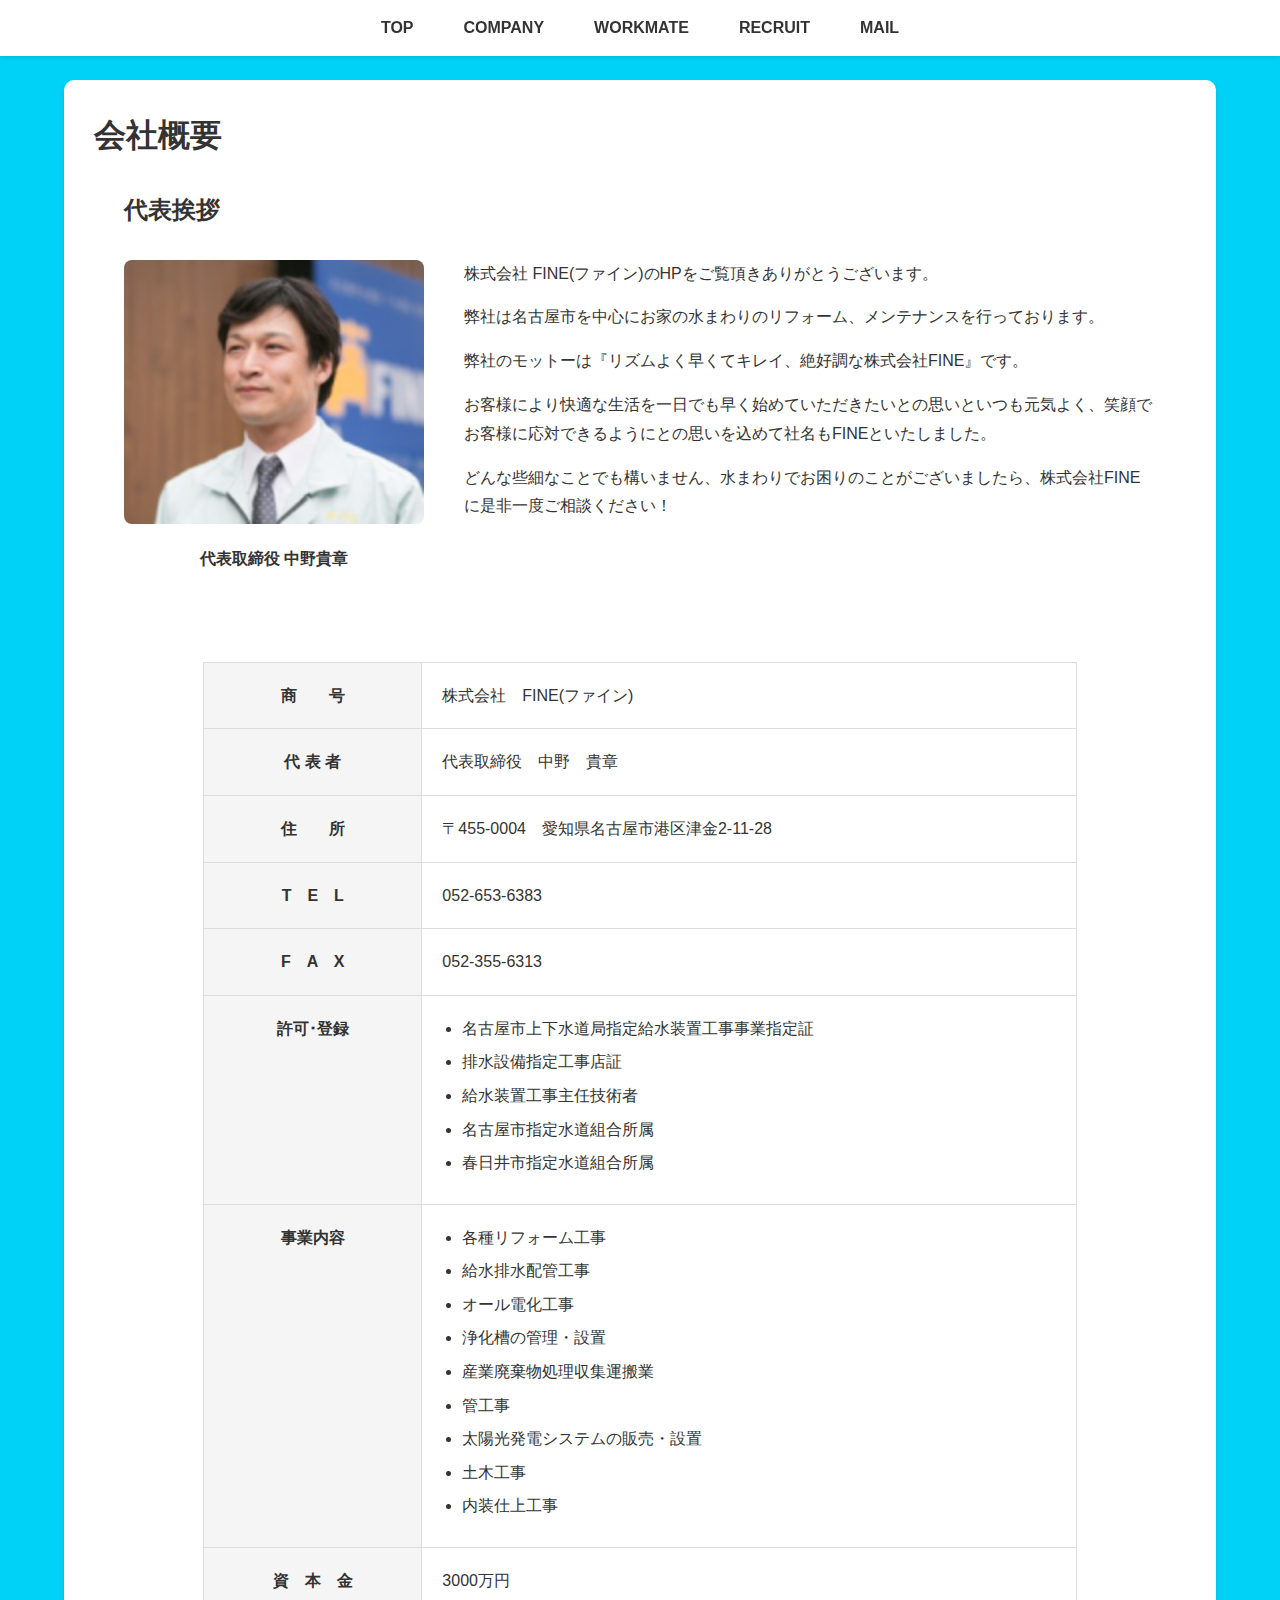
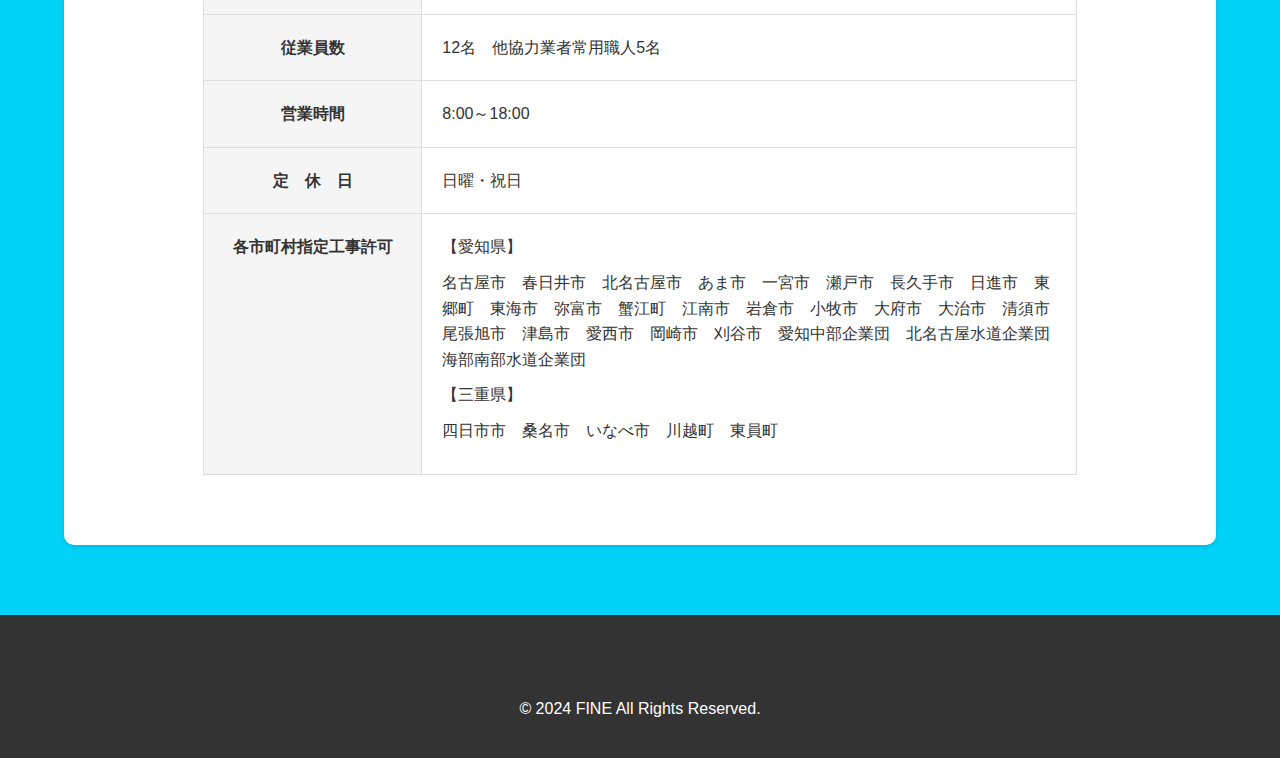
==== commit 244b0291: "Update company.html" ====
--- a/company.html
+++ b/company.html
@@ -45,15 +45,15 @@
 
             <table class="company-info-table">
                 <tr>
-                    <th>商　　　号</th>
+                    <th>商　　号</th>
                     <td>株式会社　FINE(ファイン)</td>
                 </tr>
                 <tr>
-                    <th>代　表　者</th>
+                    <th>代 表 者</th>
                     <td>代表取締役　中野　貴章</td>
                 </tr>
                 <tr>
-                    <th>住　　　所</th>
+                    <th>住　　所</th>
                     <td>〒455-0004　愛知県名古屋市港区津金2-11-28</td>
                 </tr>
                 <tr>
--- a/css/style.css
+++ b/css/style.css
@@ -44,10 +44,27 @@
     gap: 30px;
 }
 
+nav ul li {
+    position: relative;
+}
+
 nav ul li a {
     text-decoration: none;
     color: #333;
     font-weight: bold;
+    padding: 5px 10px;
+    display: inline-block;
+    white-space: nowrap;
+}
+
+nav ul li a:hover {
+    color: #007bff;
+    background: none;
+    transform: none;
+}
+
+nav ul li a:active {
+    transform: none;
 }
 
 @media (max-width: 768px) {
@@ -736,8 +753,8 @@
 
 .workmate h1 {
     text-align: center;
-    margin-bottom: 27px;
-    font-size: 1.62rem;
+    margin: 80px 0 30px;
+    font-size: 24px;
 }
 
 .member-container {
@@ -775,40 +792,71 @@
 
 /* スマートフォン用のスタイル */
 @media (max-width: 768px) {
-    .member-container {
-        grid-template-columns: 1fr;  /* 1列に変更 */
-        gap: 20px;
-        padding: 10px;
-    }
-
     .member {
         display: flex;
-        flex-direction: row;  /* 横並びに変更 */
+        flex-direction: row;
+        padding: 15px;
+        gap: 15px;
+        background: #f9f9f9;
         align-items: center;
-        text-align: left;     /* テキストを左寄せ */
-        padding: 15px;
     }
 
     .member img {
-        width: 40%;          /* 画像幅を40%に */
-        min-width: 120px;    /* 最小幅を設定 */
-        margin-right: 15px;   /* 右側の余白 */
-        margin-bottom: 0;     /* 下マージンを削除 */
+        width: 80px;
+        min-width: 80px;
+        height: 80px;
+        object-fit: cover;
+        margin: 0;
+        border-radius: 50%;
+        flex-shrink: 0;
     }
 
     .member-text {
-        flex: 1;            /* 残りのスペースを文章が占める */
-    }
-
-    .member h3 {
-        margin: 5px 0;
-        font-size: 16px;    /* フォントサイズ調整 */
-    }
-
-    .member p {
-        margin: 3px 0;
-        font-size: 14px;    /* フォントサイズ調整 */
-        line-height: 1.4;   /* 行間調整 */
+        flex: 1;
+        display: flex;
+        flex-direction: column;
+        gap: 5px;
+        width: calc(100% - 95px);
+    }
+
+    .member-text h3 {
+        font-size: 15px;
+        margin: 0;
+        padding: 0;
+        line-height: 1.4;
+    }
+
+    .member-text p {
+        font-size: 13px;
+        margin: 0;
+        padding: 0;
+        line-height: 1.4;
+        text-align: left;
+    }
+}
+
+/* より小さい画面用 */
+@media (max-width: 480px) {
+    .member {
+        padding: 12px;
+    }
+
+    .member img {
+        width: 70px;
+        min-width: 70px;
+        height: 70px;
+    }
+
+    .member-text {
+        width: calc(100% - 85px);
+    }
+
+    .member-text h3 {
+        font-size: 14px;
+    }
+
+    .member-text p {
+        font-size: 12px;
     }
 }
 
@@ -817,12 +865,11 @@
     width: 90%;
     max-width: 1200px;
     height: 500px;
-    margin: 0 auto;
+    margin: 100px auto 30px;
     position: relative;
     background-color: #ffffff;
-    border-radius: 10px;        /* 角を丸く */
-    overflow: hidden;           /* 画像が角からはみ出すのを防ぐ */
-    box-shadow: 0 2px 4px rgba(0,0,0,0.1);  /* 軽い影を追加 */
+    border-radius: 10px;
+    overflow: hidden;
 }
 
 .slideshow {
@@ -849,10 +896,17 @@
     object-position: center;
 }
 
-/* スマートフォン用の画像サイズ調整 */
+/* スマートフォン用のスタイル */
 @media (max-width: 768px) {
+    .slideshow-container {
+        margin-top: 80px;
+        height: 300px;
+    }
+
     .slide img {
         height: 300px;
+        object-position: center top;
+        padding-top: 0;
     }
 }
 
@@ -862,7 +916,7 @@
     max-width: 1200px;
     margin: 30px auto 0;
     background-color: white;
-    border-radius: 10px;        /* 角を丸く */
+    border-radius: 10px;
     padding: 30px;
     box-shadow: 0 2px 4px rgba(0,0,0,0.1);
 }
@@ -903,4 +957,39 @@
         width: 100%;
         margin: 15px 0;
     }
-}
+}/* スライドの初期状態 */
+.slide {
+    display: none; /* 最初はすべてのスライドを非表示にする */
+}
+
+/* アクティブなスライド */
+.slide.active {
+    display: block; /* activeクラスを持つスライドを表示する */
+}
+/* スマートフォン向けのテーブルスタイル */
+@media screen and (max-width: 767px) {
+    .company-table {
+        width: 100%;
+        overflow-x: auto;
+        display: block;
+    }
+
+    .company-table table {
+        width: 100%;
+        border-collapse: collapse;
+    }
+
+    .company-table th,
+    .company-table td {
+        padding: 8px;
+        border: 1px solid #ddd;
+        text-align: left;
+        font-size: 14px;
+        white-space: normal; /* thとtdの文字列が折り返されるように修正 */
+    }
+
+    /* 奇数行の背景色を変更する */
+    .company-table tr:nth-child(odd) {
+        background-color: #f2f2f2;
+    }
+}
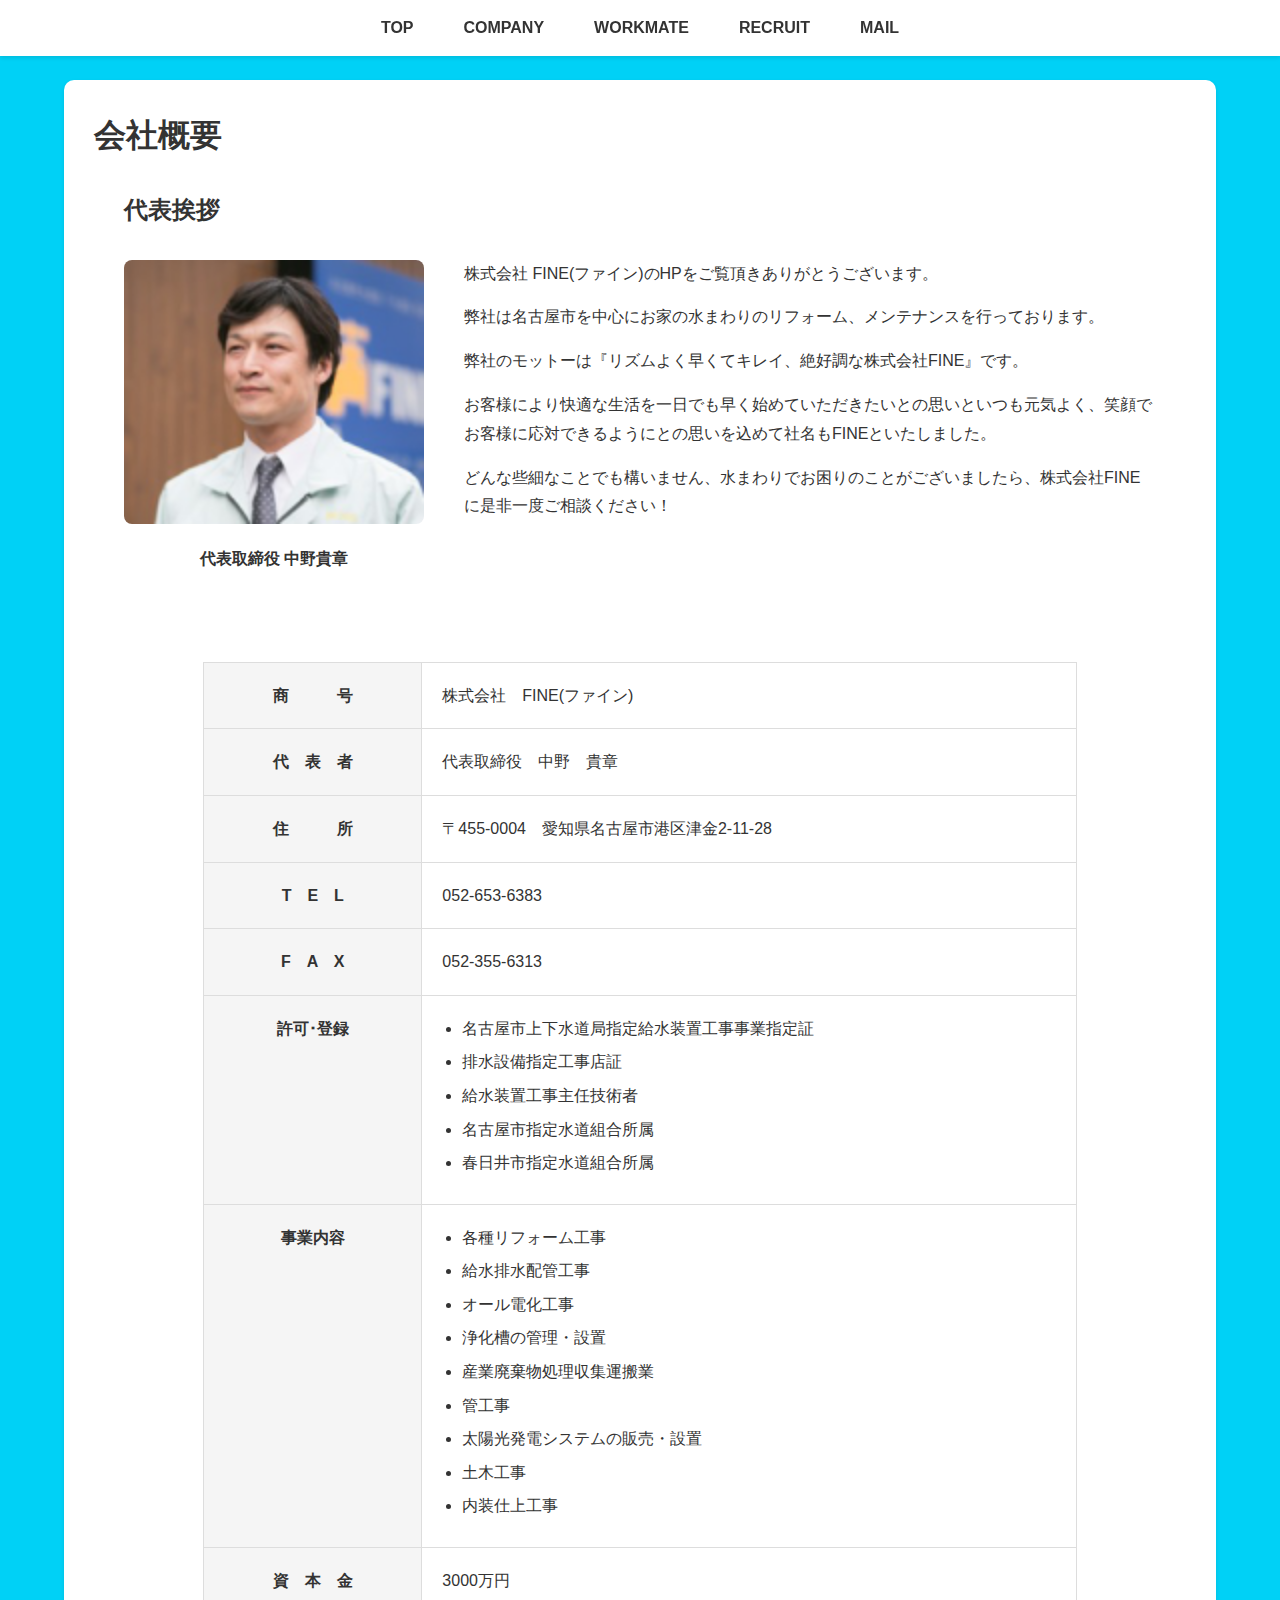
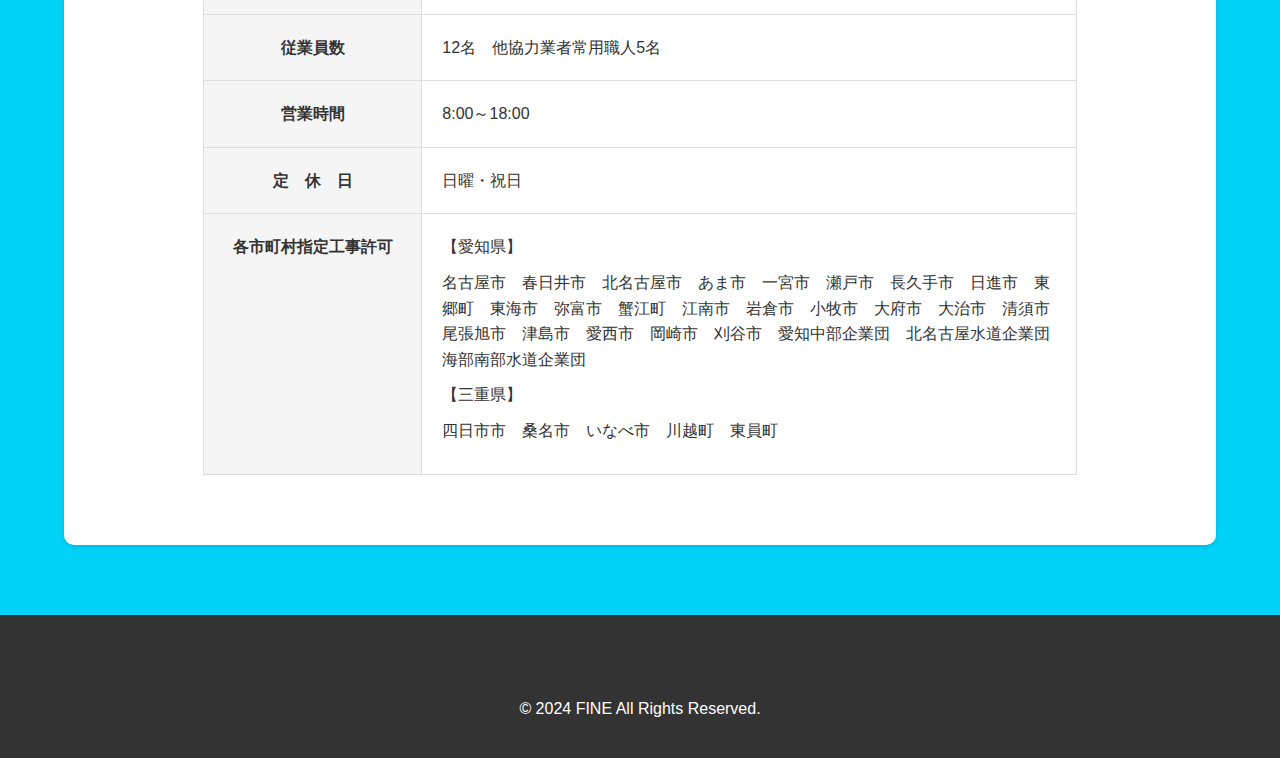
==== commit db3b2e26: "Update company.html" ====
--- a/company.html
+++ b/company.html
@@ -45,15 +45,15 @@
 
             <table class="company-info-table">
                 <tr>
-                    <th>商　　号</th>
+                    <th>商　　　号</th>
                     <td>株式会社　FINE(ファイン)</td>
                 </tr>
                 <tr>
-                    <th>代 表 者</th>
+                    <th>代　表　者</th>
                     <td>代表取締役　中野　貴章</td>
                 </tr>
                 <tr>
-                    <th>住　　所</th>
+                    <th>住　　　所</th>
                     <td>〒455-0004　愛知県名古屋市港区津金2-11-28</td>
                 </tr>
                 <tr>
--- a/css/style.css
+++ b/css/style.css
@@ -34,6 +34,47 @@
     padding: 10px 20px;
     max-width: 1200px;
     margin: 0 auto;
+}
+/* スマートフォン向けのテーブルスタイル */
+@media screen and (max-width: 767px) {
+    .company-info-table {
+        width: 100%;
+        overflow-x: auto;
+        display: block;
+    }
+
+    .company-info-table table {
+        width: 100%;
+        border-collapse: collapse;
+    }
+
+    .company-info-table th,
+    .company-info-table td {
+        padding: 8px;
+        border: 1px solid #ddd;
+        text-align: left;
+        font-size: 14px;
+        white-space: normal;
+        display: block; /* thとtdをブロック要素にする */
+        width: 100%; /* 幅を100%にする */
+        box-sizing: border-box; /* paddingとborderをwidthに含める */
+    }
+
+    .company-info-table th {
+        font-weight: bold;
+        background-color: #f2f2f2;
+    }
+
+    /* 奇数行の背景色を変更する */
+    .company-info-table tr:nth-child(odd) {
+        background-color: #fff; /* 奇数行の背景色を白にする */
+    }
+
+    .company-info-table tr {
+        margin-bottom: 10px; /* 行の下に余白を追加 */
+        display: block; /* 行をブロック要素にする */
+        border: 1px solid #ddd; /* 行にボーダーを追加 */
+    }
 }
 
 nav ul {
